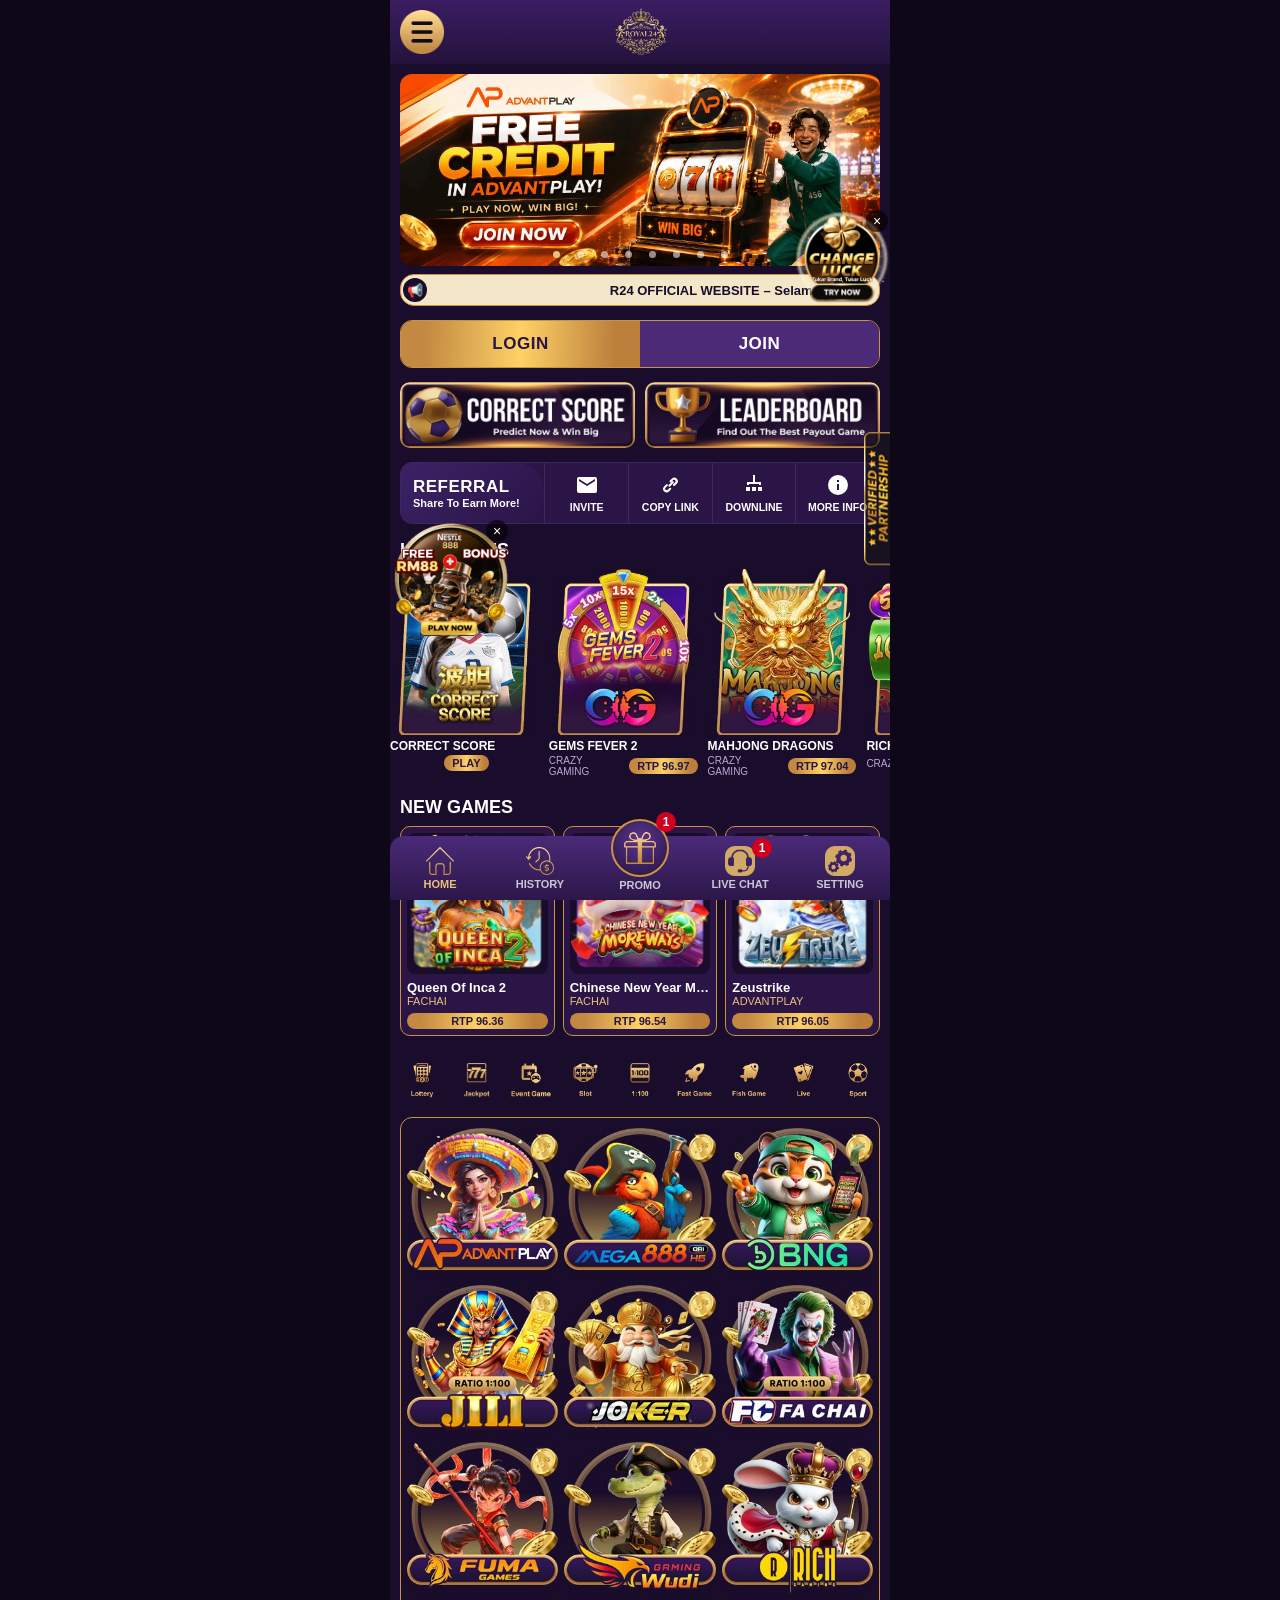
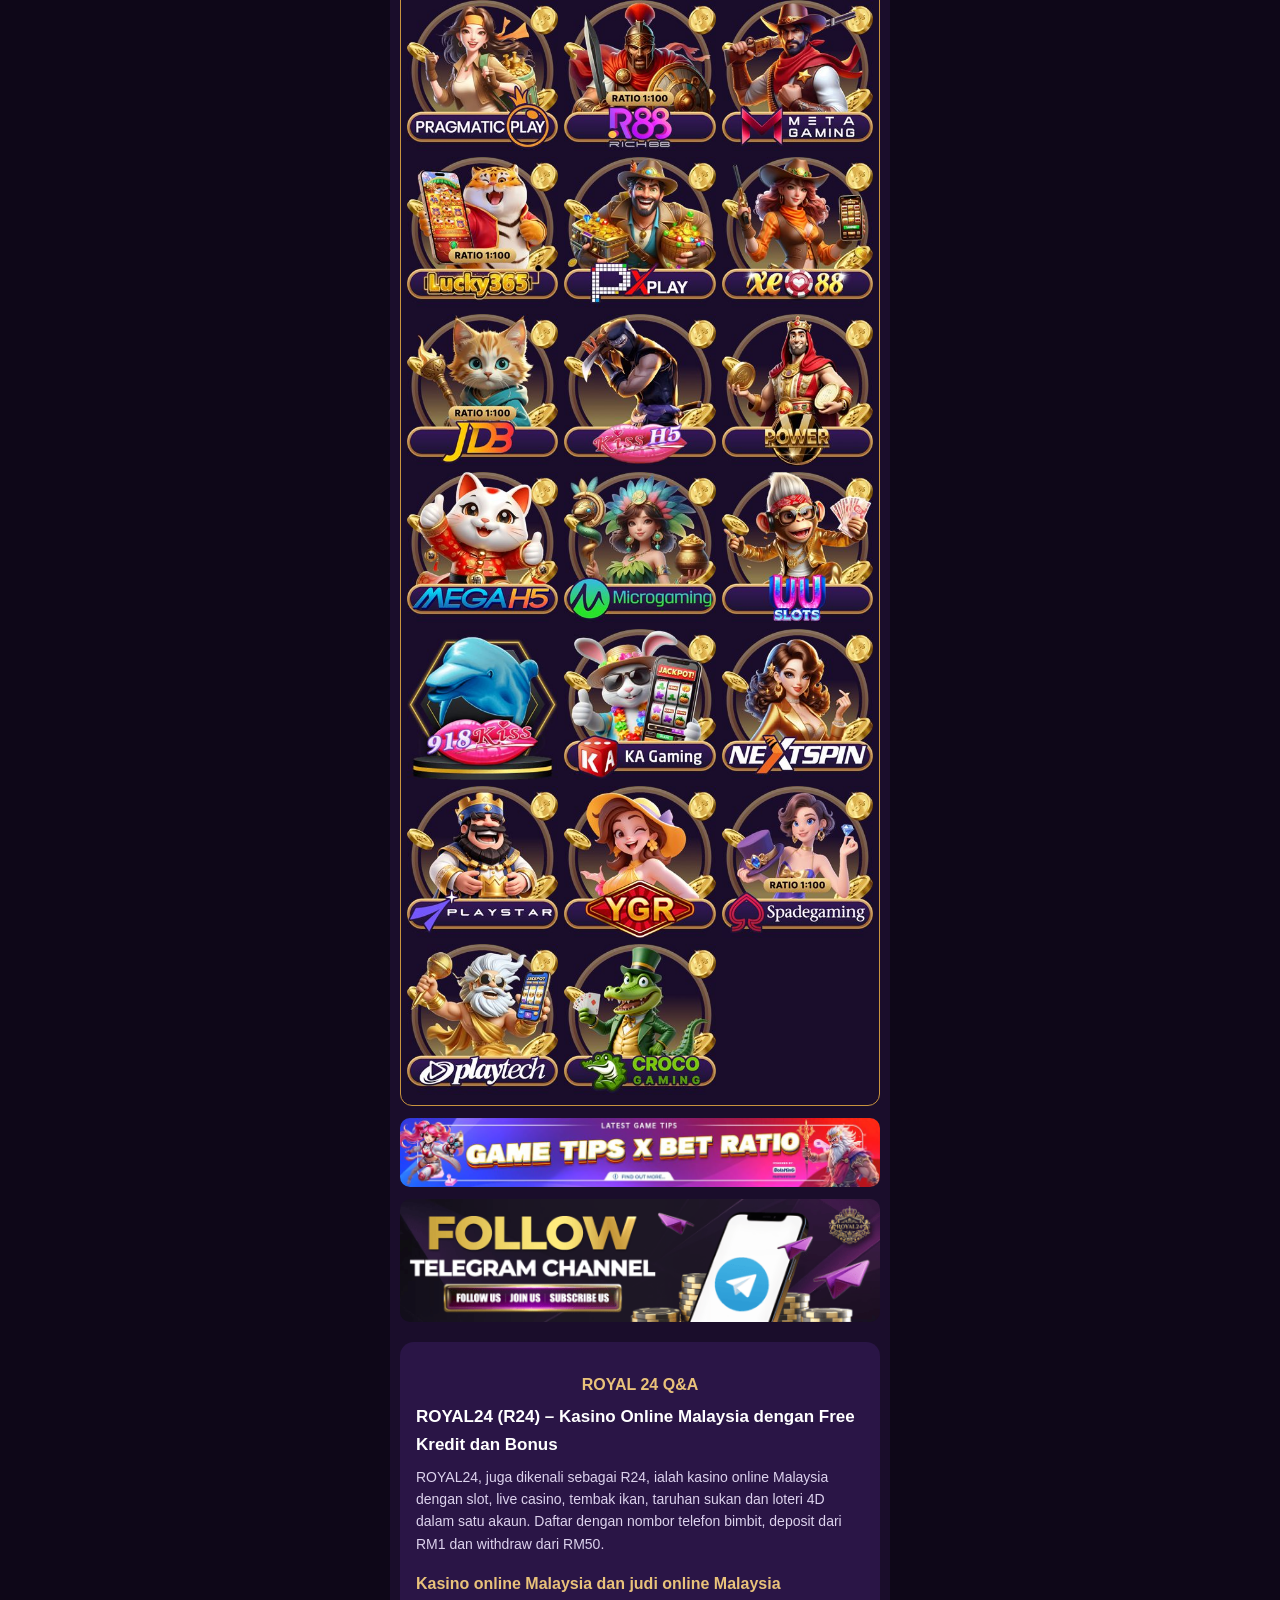
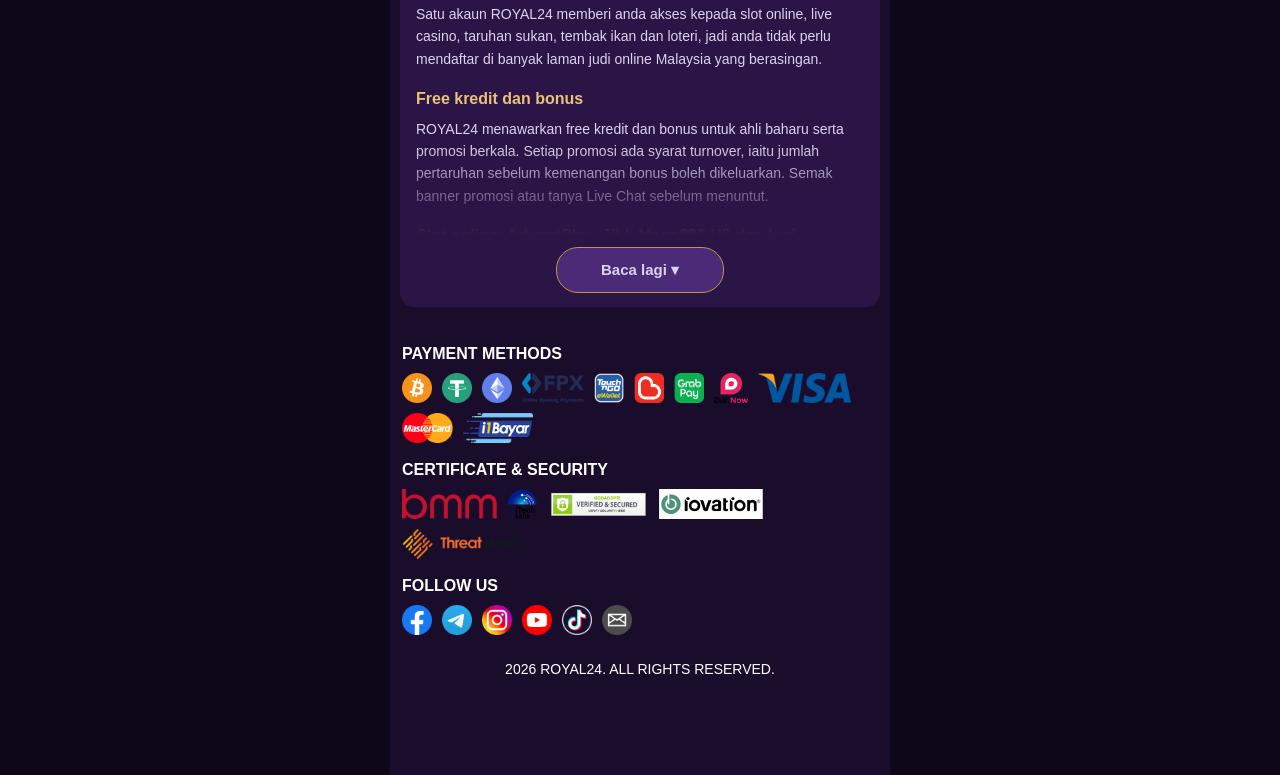
==== index.html @ 96442d9b "ROYAL24 landing page Co-Authored-By: Claude Opus 5.5 <noreply@anthropic.com>" ====
<!DOCTYPE html>
<html lang="ms">
<head>
  <meta charset="UTF-8">
  <meta name="viewport" content="width=device-width, initial-scale=1, viewport-fit=cover">
  <title>ROYAL24 (R24) – Kasino Online Malaysia | Free Kredit &amp; Bonus</title>
  <meta name="description" content="ROYAL24 (R24) kasino online Malaysia: slot, live casino, tembak ikan dan 4D. Free kredit dan bonus, deposit dari RM1 melalui FPX, Touch n Go, Boost dan GrabPay, withdraw dari RM50.">
  <meta name="robots" content="index, follow">
  <meta property="og:type" content="website">
  <meta property="og:site_name" content="ROYAL24">
  <meta property="og:title" content="ROYAL24 (R24) – Kasino Online Malaysia | Free Kredit &amp; Bonus">
  <meta property="og:description" content="Slot, live casino, tembak ikan dan 4D. Deposit dari RM1, withdraw dari RM50.">
  <link rel="icon" href="assets/ui/logo.png">
  <meta name="theme-color" content="#1a0d2b">
  <link rel="preload" as="image" href="assets/banners/banner-13.webp" fetchpriority="high">
  <link rel="stylesheet" href="styles.css">
</head>
<body>
  <main class="app">

    <header class="topbar">
      <a class="menu-btn" data-link="register" aria-label="Menu"><img src="assets/ui/menu.png" alt="" width="100" height="100"></a>
      <a class="logo" href="./"><img src="assets/ui/logo.png" alt="ROYAL24" width="200" height="178"></a>
      <span></span>
    </header>

    <!-- Every section below is written into the HTML (not built by script)
         so the page appears complete on first paint and never jumps. -->
    <section class="carousel" aria-label="Promosi">
      <div class="carousel-track" id="carouselTrack"><a class="slide" href="https://ppg668.cam/register.php?r=BMMTH"><img src="assets/banners/banner-13.webp" alt="Promosi ROYAL24 1" width="1000" height="400" fetchpriority="high"></a><a class="slide" href="https://ppg668.cam/register.php?r=BMMTH"><img src="assets/banners/banner-14.jpg" alt="Promosi ROYAL24 2" width="1000" height="400" loading="lazy"></a><a class="slide" href="https://ppg668.cam/register.php?r=BMMTH"><img src="assets/banners/banner-15.jpg" alt="Promosi ROYAL24 3" width="1000" height="400" loading="lazy"></a><a class="slide" href="https://ppg668.cam/register.php?r=BMMTH"><img src="assets/banners/banner-16.jpg" alt="Promosi ROYAL24 4" width="1000" height="400" loading="lazy"></a><a class="slide" href="https://ppg668.cam/register.php?r=BMMTH"><img src="assets/banners/banner-6.jpg" alt="Promosi ROYAL24 5" width="1000" height="400" loading="lazy"></a><a class="slide" href="https://ppg668.cam/register.php?r=BMMTH"><img src="assets/banners/banner-7.jpg" alt="Promosi ROYAL24 6" width="1000" height="400" loading="lazy"></a><a class="slide" href="https://ppg668.cam/register.php?r=BMMTH"><img src="assets/banners/banner-8.jpg" alt="Promosi ROYAL24 7" width="1000" height="400" loading="lazy"></a><a class="slide" href="https://ppg668.cam/register.php?r=BMMTH"><img src="assets/banners/banner-9.jpg" alt="Promosi ROYAL24 8" width="1000" height="400" loading="lazy"></a></div>
      <div class="carousel-dots" id="carouselDots"></div>
    </section>

    <div class="marquee" aria-label="Pengumuman"><span class="mic" aria-hidden="true">📢</span><div class="mq"><span>R24 OFFICIAL WEBSITE – Selamat datang ke ROYAL24, kasino online Malaysia. Nikmati free kredit, bonus dan promosi menarik, slot, live casino dan sportsbook dengan pengalaman bermain yang lancar.</span></div></div>

    <div class="auth-tabs">
      <a class="login" data-link="login">LOGIN</a>
      <a class="join" data-link="register">JOIN</a>
    </div>

    <div class="cards">
      <a data-link="correctScore"><img src="assets/ui/card-correct-score.png" alt="Correct Score – predict now and win big" width="1064" height="300"></a>
      <a data-link="leaderboard"><img src="assets/ui/card-leaderboard.png" alt="Leaderboard – find out the best payout game" width="1064" height="300"></a>
    </div>

    <section class="referral" aria-label="Referral">
      <div class="ref-title"><b>REFERRAL</b><small>Share To Earn More!</small></div>
      <div class="ref-actions">
        <button id="shareBtn"><svg viewBox="0 0 24 24"><path d="M20 4H4a2 2 0 0 0-2 2v12a2 2 0 0 0 2 2h16a2 2 0 0 0 2-2V6a2 2 0 0 0-2-2zm0 4-8 5-8-5V6l8 5 8-5z"/></svg>INVITE</button>
        <button id="copyBtn"><svg viewBox="0 0 24 24"><path d="M10.6 13.4a1 1 0 0 1 0-1.4l3.5-3.5a1 1 0 1 1 1.4 1.4L12 13.4a1 1 0 0 1-1.4 0zM8.5 19.5a3.5 3.5 0 0 1-2.5-6l2.1-2.1a1 1 0 1 1 1.4 1.4l-2.1 2.1a1.5 1.5 0 0 0 2.1 2.1l2.1-2.1a1 1 0 0 1 1.4 1.4L11 18.5a3.5 3.5 0 0 1-2.5 1zm7.4-6.5a1 1 0 0 1-.7-1.7l2.1-2.1a1.5 1.5 0 0 0-2.1-2.1l-2.1 2.1a1 1 0 0 1-1.4-1.4L13.8 5.7a3.5 3.5 0 0 1 5 5l-2.1 2.1a1 1 0 0 1-.8.2z"/></svg>COPY LINK</button>
        <a data-link="downline"><svg viewBox="0 0 24 24"><path d="M11 2h2v5h-2zM5 9h14v3h-2v-1H7v1H5zm-1 5h4v4H4zm6 0h4v4h-4zm6 0h4v4h-4zM11 7h2v2h-2z"/></svg>DOWNLINE</a>
        <a data-link="referralInfo"><svg viewBox="0 0 24 24"><path d="M12 2a10 10 0 1 0 10 10A10 10 0 0 0 12 2zm1 15h-2v-6h2zm0-8h-2V7h2z"/></svg>MORE INFO</a>
      </div>
    </section>

    <section class="block">
      <h2 class="head">HOT GAMES</h2>
      <div class="hscroll">
        <a class="hot" data-link="games"><img src="assets/hot/hot-1.jpg" alt="Correct Score" width="300" height="335" loading="lazy"><span class="g-name">Correct Score</span><span class="g-meta"><span class="g-prov"></span><span class="rtp play">PLAY</span></span></a>
        <a class="hot" data-link="games"><img src="assets/hot/hot-2.jpg" alt="Gems Fever 2" width="300" height="335" loading="lazy"><span class="g-name">Gems Fever 2</span><span class="g-meta"><span class="g-prov">Crazy Gaming</span><span class="rtp">RTP 96.97</span></span></a>
        <a class="hot" data-link="games"><img src="assets/hot/hot-3.jpg" alt="Mahjong Dragons" width="300" height="335" loading="lazy"><span class="g-name">Mahjong Dragons</span><span class="g-meta"><span class="g-prov">Crazy Gaming</span><span class="rtp">RTP 97.04</span></span></a>
        <a class="hot" data-link="games"><img src="assets/hot/hot-4.jpg" alt="Rich Coming" width="300" height="335" loading="lazy"><span class="g-name">Rich Coming</span><span class="g-meta"><span class="g-prov">Crazy Gaming</span><span class="rtp play">PLAY</span></span></a>
        <a class="hot" data-link="games"><img src="assets/hot/hot-8.jpg" alt="DJ Boom Boom" width="300" height="335" loading="lazy"><span class="g-name">DJ Boom Boom</span><span class="g-meta"><span class="g-prov">Fachai</span><span class="rtp play">PLAY</span></span></a>
        <a class="hot" data-link="games"><img src="assets/hot/hot-9.webp" alt="Dragon Chi's Quest" width="300" height="335" loading="lazy"><span class="g-name">Dragon Chi's Quest</span><span class="g-meta"><span class="g-prov">AdvantPlay</span><span class="rtp play">PLAY</span></span></a>
        <a class="hot" data-link="games"><img src="assets/hot/hot-10.webp" alt="Maya: Elemental Totem" width="300" height="335" loading="lazy"><span class="g-name">Maya: Elemental Totem</span><span class="g-meta"><span class="g-prov">AdvantPlay</span><span class="rtp play">PLAY</span></span></a>
        <a class="hot" data-link="games"><img src="assets/hot/hot-11.jpg" alt="Aztec Bonus Hunt 2" width="300" height="335" loading="lazy"><span class="g-name">Aztec Bonus Hunt 2</span><span class="g-meta"><span class="g-prov">AdvantPlay</span><span class="rtp play">PLAY</span></span></a>
      </div>
    </section>

    <section class="block">
      <h2 class="head">NEW GAMES</h2>
      <div class="new-grid">
        <a class="new-card" data-link="games"><img src="assets/new/new-1.jpg" alt="Queen Of Inca 2" width="300" height="300" loading="lazy"><b>Queen Of Inca 2</b><span>Fachai</span><span class="rtp wide">RTP 96.36</span></a>
        <a class="new-card" data-link="games"><img src="assets/new/new-2.jpg" alt="Chinese New Year Moreways" width="300" height="300" loading="lazy"><b>Chinese New Year Moreways</b><span>Fachai</span><span class="rtp wide">RTP 96.54</span></a>
        <a class="new-card" data-link="games"><img src="assets/new/new-3.jpg" alt="Zeustrike" width="300" height="300" loading="lazy"><b>Zeustrike</b><span>AdvantPlay</span><span class="rtp wide">RTP 96.05</span></a>
      </div>
    </section>

    <section class="block">
      <h2 class="sr-only">Kategori permainan</h2>
      <div class="cat-row">
        <a class="cat" data-link="games"><img src="assets/cat/cat-1.png" alt="Lottery" width="120" height="111" loading="lazy"></a>
        <a class="cat" data-link="games"><img src="assets/cat/cat-2.png" alt="Jackpot" width="120" height="111" loading="lazy"></a>
        <a class="cat" data-link="games"><img src="assets/cat/cat-3.png" alt="Event Game" width="120" height="111" loading="lazy"></a>
        <a class="cat" data-link="games"><img src="assets/cat/cat-4.png" alt="Slot" width="120" height="111" loading="lazy"></a>
        <a class="cat" data-link="games"><img src="assets/cat/cat-5.png" alt="1:100" width="120" height="111" loading="lazy"></a>
        <a class="cat" data-link="games"><img src="assets/cat/cat-6.png" alt="Fast Game" width="120" height="111" loading="lazy"></a>
        <a class="cat" data-link="games"><img src="assets/cat/cat-7.png" alt="Fish Game" width="120" height="111" loading="lazy"></a>
        <a class="cat" data-link="games"><img src="assets/cat/cat-8.png" alt="Live" width="120" height="111" loading="lazy"></a>
        <a class="cat" data-link="games"><img src="assets/cat/cat-9.png" alt="Sport" width="120" height="111" loading="lazy"></a>
      </div>
      <div class="prov-box">
        <div class="prov-grid">
        <a class="prov" data-link="games"><img src="assets/slots/advp.jpg" alt="AdvantPlay" width="240" height="240" loading="lazy"></a>
        <a class="prov" data-link="games"><img src="assets/slots/m2h5.jpg" alt="Mega888 H5" width="240" height="240" loading="lazy"></a>
        <a class="prov" data-link="games"><img src="assets/slots/bng.jpg" alt="BNG" width="240" height="240" loading="lazy"></a>
        <a class="prov" data-link="games"><img src="assets/slots/jili.jpg" alt="JILI" width="240" height="240" loading="lazy"></a>
        <a class="prov" data-link="games"><img src="assets/slots/joker.jpg" alt="Joker" width="240" height="240" loading="lazy"></a>
        <a class="prov" data-link="games"><img src="assets/slots/fc.jpg" alt="Fa Chai" width="240" height="240" loading="lazy"></a>
        <a class="prov" data-link="games"><img src="assets/slots/fuma.jpg" alt="Fuma Games" width="240" height="240" loading="lazy"></a>
        <a class="prov" data-link="games"><img src="assets/slots/wudi.jpg" alt="Wudi Gaming" width="240" height="240" loading="lazy"></a>
        <a class="prov" data-link="games"><img src="assets/slots/rg.jpg" alt="Rich Gaming" width="240" height="240" loading="lazy"></a>
        <a class="prov" data-link="games"><img src="assets/slots/pp-1.jpg" alt="Pragmatic Play" width="240" height="240" loading="lazy"></a>
        <a class="prov" data-link="games"><img src="assets/slots/rich88.jpg" alt="Rich88" width="240" height="240" loading="lazy"></a>
        <a class="prov" data-link="games"><img src="assets/slots/meta.jpg" alt="Meta Gaming" width="240" height="240" loading="lazy"></a>
        <a class="prov" data-link="games"><img src="assets/slots/lucky365.jpg" alt="Lucky365" width="240" height="240" loading="lazy"></a>
        <a class="prov" data-link="games"><img src="assets/slots/pxplay.jpg" alt="PXPlay" width="240" height="240" loading="lazy"></a>
        <a class="prov" data-link="games"><img src="assets/slots/xe88.jpg" alt="XE88" width="240" height="240" loading="lazy"></a>
        <a class="prov" data-link="games"><img src="assets/slots/jdb-1.jpg" alt="JDB" width="240" height="240" loading="lazy"></a>
        <a class="prov" data-link="games"><img src="assets/slots/kissh5.jpg" alt="Kiss H5" width="240" height="240" loading="lazy"></a>
        <a class="prov" data-link="games"><img src="assets/slots/vp.jpg" alt="VPower" width="240" height="240" loading="lazy"></a>
        <a class="prov" data-link="games"><img src="assets/slots/mg888h5.jpg" alt="Mega H5" width="240" height="240" loading="lazy"></a>
        <a class="prov" data-link="games"><img src="assets/slots/mg.jpg" alt="Microgaming" width="240" height="240" loading="lazy"></a>
        <a class="prov" data-link="games"><img src="assets/slots/uus.jpg" alt="UU Slots" width="240" height="240" loading="lazy"></a>
        <a class="prov" data-link="games"><img src="assets/slots/kiss918.jpg" alt="918Kiss" width="240" height="240" loading="lazy"></a>
        <a class="prov" data-link="games"><img src="assets/slots/ka.jpg" alt="KA Gaming" width="240" height="240" loading="lazy"></a>
        <a class="prov" data-link="games"><img src="assets/slots/ns.jpg" alt="NextSpin" width="240" height="240" loading="lazy"></a>
        <a class="prov" data-link="games"><img src="assets/slots/playstar.jpg" alt="PlayStar" width="240" height="240" loading="lazy"></a>
        <a class="prov" data-link="games"><img src="assets/slots/ygr.jpg" alt="YGR" width="240" height="240" loading="lazy"></a>
        <a class="prov" data-link="games"><img src="assets/slots/spade.jpg" alt="Spadegaming" width="240" height="240" loading="lazy"></a>
        <a class="prov" data-link="games"><img src="assets/slots/pt3-1.jpg" alt="Playtech" width="240" height="240" loading="lazy"></a>
        <a class="prov" data-link="games"><img src="assets/slots/croco.jpg" alt="Croco Gaming" width="240" height="240" loading="lazy"></a>
        </div>
      </div>
    </section>

    <a class="promo" data-link="gameTips"><img src="assets/ui/game-tips.jpg" alt="Royal24 slot game tips and bet ratio" width="1000" height="143" loading="lazy"></a>
    <a class="promo" data-link="telegram" target="_blank" rel="noopener"><img src="assets/still/telegram.jpg" data-anim="assets/ui/telegram.gif" alt="Follow ROYAL24 Telegram channel" width="1000" height="333" loading="lazy"></a>

    <!-- Search-engine content, folded behind "Baca lagi" by collapse.js. -->
    <section class="seo">
      <h2 class="qa-title">ROYAL 24 Q&amp;A</h2>
      <h1>ROYAL24 (R24) – Kasino Online Malaysia dengan Free Kredit dan Bonus</h1>
      <p>ROYAL24, juga dikenali sebagai R24, ialah kasino online Malaysia dengan slot, live casino, tembak ikan, taruhan sukan dan loteri 4D dalam satu akaun. Daftar dengan nombor telefon bimbit, deposit dari RM1 dan withdraw dari RM50.</p>
      <div class="collapsible">
        <h2>Kasino online Malaysia dan judi online Malaysia</h2>
        <p>Satu akaun ROYAL24 memberi anda akses kepada slot online, live casino, taruhan sukan, tembak ikan dan loteri, jadi anda tidak perlu mendaftar di banyak laman judi online Malaysia yang berasingan.</p>

        <h2>Free kredit dan bonus</h2>
        <p>ROYAL24 menawarkan free kredit dan bonus untuk ahli baharu serta promosi berkala. Setiap promosi ada syarat turnover, iaitu jumlah pertaruhan sebelum kemenangan bonus boleh dikeluarkan. Semak banner promosi atau tanya Live Chat sebelum menuntut.</p>

        <h2>Slot online: AdvantPlay, JILI, Mega888 H5 dan lagi</h2>
        <p>Main slot daripada AdvantPlay, Mega888 H5, BNG, JILI, Joker, Fa Chai, Pragmatic Play, Playtech, Lucky365, Kiss H5 dan banyak lagi, termasuk kategori slot 1:100 dan game jackpot.</p>

        <h2>Live casino, taruhan sukan dan loteri 4D</h2>
        <p>Kategori Live menawarkan baccarat dan roulette dengan dealer langsung. Buat taruhan sukan melalui kategori Sport, ramal keputusan perlawanan melalui Correct Score, atau main loteri 4D.</p>

        <h2>Deposit dengan FPX, Touch n Go, Boost dan GrabPay</h2>
        <p>ROYAL24 menerima FPX, Touch 'n Go eWallet, Boost, GrabPay, DuitNow, kad Visa dan Mastercard, iBayar serta kripto Bitcoin, TRX dan Ethereum. Deposit minimum ialah RM1 dan withdraw minimum ialah RM50.</p>

        <h2>Referral: kongsi dan dapat lebih</h2>
        <p>Tekan Invite atau Copy Link untuk berkongsi pautan referral anda, dan semak Downline untuk melihat rakan yang menyertai melalui pautan anda.</p>

        <h2>Soalan lazim</h2>
        <h3>Berapakah deposit dan withdraw minimum di ROYAL24?</h3>
        <p>Deposit minimum ialah RM1 dan withdraw minimum ialah RM50.</p>
        <h3>Bagaimana cara menuntut free kredit?</h3>
        <p>Daftar akaun, kemudian hubungi Live Chat dan nyatakan promosi yang anda mahu. Pastikan anda memahami syarat turnover sebelum bermain.</p>
        <h3>Bolehkah saya bermain di telefon?</h3>
        <p>Boleh. ROYAL24 direka untuk telefon Android dan iPhone, dan banyak game H5 boleh dimainkan terus dalam pelayar.</p>
        <h3>Bagaimana cara menghubungi khidmat pelanggan?</h3>
        <p>Melalui Live Chat yang dibuka 24 jam sehari.</p>

        <p>18+ sahaja. Sila bermain secara bertanggungjawab.</p>
      </div>
    </section>

    <footer class="footer">
      <h3>PAYMENT METHODS</h3>
      <div class="icons"><img src="assets/pay/bitcoin.png" alt="Bitcoin" width="30" height="30" loading="lazy"><img src="assets/pay/trx.png" alt="TRX" width="30" height="30" loading="lazy"><img src="assets/pay/ethereum.png" alt="Ethereum" width="30" height="30" loading="lazy"><img src="assets/pay/fpx.png" alt="FPX" width="62" height="30" loading="lazy"><img src="assets/pay/tng.png" alt="Touch 'n Go eWallet" width="30" height="30" loading="lazy"><img src="assets/pay/boost.png" alt="Boost" width="30" height="30" loading="lazy"><img src="assets/pay/grab.png" alt="GrabPay" width="30" height="30" loading="lazy"><img src="assets/pay/duitnow.png" alt="DuitNow" width="34" height="30" loading="lazy"><img src="assets/pay/visa.png" alt="Visa" width="93" height="30" loading="lazy"><img src="assets/pay/mastercard.png" alt="Mastercard" width="51" height="30" loading="lazy"><img src="assets/pay/ibayar.png" alt="iBayar" width="65" height="30" loading="lazy"></div>
      <h3>CERTIFICATE &amp; SECURITY</h3>
      <div class="icons"><img src="assets/cert/cert1.png" alt="BMM Testlabs" width="95" height="30" loading="lazy"><img src="assets/cert/cert2.png" alt="iTech Labs" width="30" height="30" loading="lazy"><img src="assets/cert/cert3.png" alt="GoDaddy verified and secured" width="102" height="30" loading="lazy"><img src="assets/cert/cert4.png" alt="iovation" width="104" height="30" loading="lazy"><img src="assets/cert/cert5.png" alt="ThreatMetrix" width="124" height="30" loading="lazy"></div>
      <h3>FOLLOW US</h3>
      <div class="icons social"><a href="https://www.facebook.com/royal24malayysiaa" target="_blank" rel="noopener"><img src="assets/social/facebook.png" alt="Facebook" width="30" height="30" loading="lazy"></a><a href="https://telegram.me/R24MY" target="_blank" rel="noopener"><img src="assets/social/telegram.png" alt="Telegram" width="30" height="30" loading="lazy"></a><a href="https://www.instagram.com/r24malaysia/" target="_blank" rel="noopener"><img src="assets/social/instagram.png" alt="Instagram" width="30" height="30" loading="lazy"></a><a href="https://www.youtube.com/@R24my" target="_blank" rel="noopener"><img src="assets/social/youtube.png" alt="YouTube" width="30" height="30" loading="lazy"></a><a href="https://www.tiktok.com/@r24malaysiaa" target="_blank" rel="noopener"><img src="assets/social/tiktok.png" alt="TikTok" width="30" height="30" loading="lazy"></a><a href="https://heylink.me/R24my" target="_blank" rel="noopener"><img src="assets/social/heylink.png" alt="Heylink" width="30" height="30" loading="lazy"></a></div>
      <p class="copyright">2026 ROYAL24. ALL RIGHTS RESERVED.</p>
    </footer>
  </main>

  <a class="side-tab" data-link="partnership"><img src="assets/ui/verified.png" alt="Verified partnership" width="58" height="296"></a>
  <div class="float change-luck" id="changeLuck">
    <a data-link="changeLuck"><img src="assets/still/change-luck.png" data-anim="assets/ui/change-luck.gif" alt="Change Luck – try now" width="130" height="130"></a>
    <button type="button" class="close" data-close="changeLuck" aria-label="Hide Change Luck">×</button>
  </div>
  <div class="float free-rm88" id="freeRm88">
    <a data-link="register"><img src="assets/still/free-rm88.png" data-anim="assets/ui/free-rm88.gif" alt="Free RM88 bonus – play now" width="160" height="160"></a>
    <button type="button" class="close" data-close="freeRm88" aria-label="Hide Free RM88">×</button>
  </div>

  <nav class="bottom-nav">
    <a href="./" class="on"><img src="assets/nav/home.png" alt="" width="120" height="120"><span>HOME</span></a>
    <a data-link="history"><img src="assets/nav/history.png" alt="" width="120" height="120"><span>HISTORY</span></a>
    <a data-link="promo" class="promo-tab"><span class="promo-icon"><img src="assets/nav/promo.png" alt="" width="120" height="120"></span><span>PROMO</span><b class="badge">1</b></a>
    <a data-link="liveChat"><img src="assets/nav/chat.png" alt="" width="120" height="120"><span>LIVE CHAT</span><b class="badge">1</b></a>
    <a data-link="settings"><img src="assets/nav/setting.png" alt="" width="120" height="120"><span>SETTING</span></a>
  </nav>

  <div class="toast" id="toast" role="status"></div>

  <script src="config.js"></script>
  <script src="script.js"></script>
  <script src="collapse.js"></script>
  <script src="animate.js"></script>
</body>
</html>
---- styles.css ----
:root {
  --bg: #1a0d2b;
  --bg-2: #2a1546;
  --purple: #4b2a78;
  --gold: #e9c27a;
  --gold-2: #c8933f;
  --gold-grad: linear-gradient(92deg, #c38842 10%, #fdd265 50%, #bb7e3b 90%);
  --text: #fff;
  --muted: #b9a9d4;
  --line: #3d2763;
  --app-width: 500px;
  --nav-height: 64px;
}

* { box-sizing: border-box; margin: 0; padding: 0; }
html { scroll-behavior: smooth; }
body { font-family: "Segoe UI", Arial, Helvetica, sans-serif; background: #0e0718; color: var(--text); -webkit-tap-highlight-color: transparent; }
a { color: inherit; text-decoration: none; }
button { font: inherit; color: inherit; cursor: pointer; border: 0; background: none; }
img { display: block; max-width: 100%; height: auto; }
.sr-only { position: absolute; width: 1px; height: 1px; overflow: hidden; clip: rect(0 0 0 0); white-space: nowrap; }

.app {
  display: block;
  max-width: var(--app-width);
  margin: 0 auto;
  min-height: 100vh;
  background: var(--bg);
  padding-bottom: calc(var(--nav-height) + 24px + env(safe-area-inset-bottom));
  overflow-x: hidden;
}

/* ---------- Top bar ---------- */
.topbar { position: sticky; top: 0; z-index: 30; display: grid; grid-template-columns: 52px 1fr 52px; align-items: center; padding: 6px 10px; min-height: 64px; background: linear-gradient(180deg, #3a1d62, #24123d); }
.menu-btn img { width: 44px; height: 44px; }
.logo { justify-self: center; }
.logo img { height: 52px; width: auto; }

/* ---------- Carousel ---------- */
.carousel { position: relative; margin: 10px 10px 0; border-radius: 12px; overflow: hidden; }
.carousel-track { display: flex; overflow-x: auto; scroll-snap-type: x mandatory; scrollbar-width: none; }
.carousel-track::-webkit-scrollbar { display: none; }
.slide { flex: 0 0 100%; min-width: 0; scroll-snap-align: start; aspect-ratio: 5 / 2; overflow: hidden; }
.slide img { width: 100%; height: 100%; max-width: none; object-fit: cover; }
.carousel-dots { position: absolute; bottom: 0; left: 0; right: 0; display: flex; justify-content: center; }
/* Small dot, but a 24px tap area around it. */
.carousel-dots button { width: 24px; height: 24px; padding: 8.5px; border-radius: 50%; background-color: rgba(255, 255, 255, .55); background-clip: content-box; }
.carousel-dots button.active { background-color: var(--gold); }

/* ---------- Marquee ---------- */
.marquee { display: flex; align-items: center; gap: 6px; margin: 8px 10px 0; padding: 3px 4px 3px 2px; border: 1px solid var(--gold-2); border-radius: 14px; background: #f3e6c9; color: #1a0d2b; }
.mic { flex-shrink: 0; width: 24px; height: 24px; display: grid; place-items: center; border-radius: 50%; background: #1a0d2b; font-size: 13px; }
.mq { flex: 1; overflow: hidden; white-space: nowrap; }
.mq span { display: inline-block; padding-left: 40%; font-size: 13px; font-weight: 600; animation: marquee 45s linear infinite; }
@keyframes marquee { to { transform: translateX(-100%); } }

/* ---------- Login / Join ---------- */
.auth-tabs { display: grid; grid-template-columns: 1fr 1fr; margin: 14px 10px 0; border-radius: 12px; overflow: hidden; border: 1px solid var(--gold-2); }
.auth-tabs a { padding: 13px 0; text-align: center; font-size: 17px; font-weight: 800; letter-spacing: .5px; }
.auth-tabs .login { background: var(--gold-grad); color: #2a1546; }
.auth-tabs .join { background: var(--purple); }

/* ---------- Cards and referral ---------- */
.cards { display: grid; grid-template-columns: 1fr 1fr; gap: 10px; margin: 14px 10px 0; }
.cards img { width: 100%; border-radius: 10px; }
.referral { display: flex; margin: 14px 10px 0; border: 1px solid var(--line); border-radius: 12px; overflow: hidden; background: var(--bg-2); }
.ref-title { flex: 0 0 30%; display: flex; flex-direction: column; justify-content: center; padding: 10px 12px; background: linear-gradient(135deg, #3c2266, #2a1546); border-radius: 0 28px 28px 0; }
.ref-title b { font-size: 17px; letter-spacing: .5px; }
.ref-title small { font-size: 11px; font-weight: 700; }
.ref-actions { flex: 1; display: grid; grid-template-columns: repeat(4, 1fr); }
.ref-actions > * { display: flex; flex-direction: column; align-items: center; justify-content: center; gap: 4px; padding: 10px 2px; font-size: 10.5px; font-weight: 700; white-space: nowrap; border-left: 1px solid var(--line); }
.ref-actions svg { width: 24px; height: 24px; fill: #fff; }

/* ---------- Games ---------- */
.block { margin-top: 16px; }
.head { padding: 0 10px 8px; font-size: 18px; font-weight: 800; }
.hscroll { display: flex; gap: 10px; overflow-x: auto; padding: 0 10px 4px; scroll-snap-type: x proximity; scrollbar-width: none; }
.hscroll::-webkit-scrollbar { display: none; }
.hot { flex: 0 0 31%; min-width: 0; scroll-snap-align: start; }
.hot img { width: 100%; aspect-ratio: 300 / 335; object-fit: cover; border-radius: 10px; }
.g-name { display: block; margin-top: 4px; font-size: 12px; font-weight: 700; text-transform: uppercase; white-space: nowrap; overflow: hidden; text-overflow: ellipsis; }
.g-meta { display: flex; align-items: center; justify-content: space-between; gap: 4px; margin-top: 2px; }
.g-prov { font-size: 10px; color: var(--muted); text-transform: uppercase; }
.rtp { flex-shrink: 0; padding: 2px 8px; border-radius: 10px; background: var(--gold-grad); color: #2a1546; font-size: 11px; font-weight: 800; }
.rtp.play { margin: 0 auto; }
.new-grid { display: grid; grid-template-columns: repeat(3, minmax(0, 1fr)); gap: 8px; padding: 0 10px; }
.new-card { display: block; padding: 6px; border: 1px solid var(--gold-2); border-radius: 10px; background: var(--bg-2); }
.new-card img { width: 100%; aspect-ratio: 1; object-fit: cover; border-radius: 8px; }
.new-card b { display: block; margin-top: 6px; font-size: 13px; white-space: nowrap; overflow: hidden; text-overflow: ellipsis; }
.new-card > span:not(.rtp) { display: block; font-size: 11px; color: var(--gold); text-transform: uppercase; }
.rtp.wide { display: block; margin-top: 6px; text-align: center; }

.cat-row { display: grid; grid-template-columns: repeat(9, 1fr); gap: 2px; padding: 4px 6px 12px; }
.cat img { width: 100%; }
.prov-box { margin: 0 10px; padding: 10px 6px; border: 1px solid var(--gold-2); border-radius: 12px; }
.prov-grid { display: grid; grid-template-columns: repeat(3, 1fr); gap: 6px; }
.prov img { width: 100%; aspect-ratio: 1; }
.hot, .new-card, .prov, .cards a { transition: transform .1s, filter .15s; }
.hot:active, .new-card:active, .prov:active, .cards a:active { transform: scale(.97); }

.promo { display: block; margin: 12px 10px 0; }
.promo img { width: 100%; border-radius: 10px; }

/* ---------- Keyword text ---------- */
.seo { margin: 20px 10px 0; padding: 14px 16px; border-radius: 14px; background: var(--bg-2); font-size: 14px; line-height: 1.6; color: #ddd3ee; }
.qa-title { text-align: center; font-size: 20px; color: #fff; margin-bottom: 10px; }
.seo h1 { font-size: 17px; color: #fff; margin-bottom: 8px; }
.seo h2 { font-size: 16px; color: var(--gold); margin: 16px 0 6px; }
.seo h3 { font-size: 14px; color: #fff; margin: 12px 0 4px; }
.seo a { color: var(--gold); text-decoration: underline; }
/* Long sections fold to a preview; collapse.js adds the toggle button. */
.collapsible { position: relative; max-height: 280px; overflow: hidden; }
.collapsible:not(.open)::after { content: ""; position: absolute; left: 0; right: 0; bottom: 0; height: 90px; background: linear-gradient(rgba(42, 21, 70, 0), var(--bg-2)); pointer-events: none; }
.collapsible.open { max-height: none; }
.toggle-btn { display: block; margin: 12px auto 0; padding: 10px 44px; border: 1px solid var(--gold-2); border-radius: 22px; background: var(--purple); font-size: 15px; font-weight: 800; }

/* ---------- Footer ---------- */
.footer { padding: 20px 12px 10px; }
.footer h3 { margin: 18px 0 10px; font-size: 16px; font-weight: 800; }
.icons { display: flex; flex-wrap: wrap; align-items: center; gap: 10px; }
.icons img { height: 30px; width: auto; }
.copyright { margin-top: 26px; text-align: center; font-size: 14px; }

/* ---------- Floats ---------- */
.side-tab { position: fixed; right: max(0px, calc(50% - var(--app-width) / 2)); top: 48%; z-index: 20; width: 26px; }
.float { position: fixed; z-index: 25; }
.float[hidden] { display: none; }
.change-luck { right: max(0px, calc(50% - var(--app-width) / 2)); top: 210px; width: min(96px, 21vw); }
.free-rm88 { left: max(0px, calc(50% - var(--app-width) / 2)); top: 520px; width: min(120px, 26vw); }
.float .close { position: absolute; top: 0; right: 2px; width: 22px; height: 22px; border-radius: 50%; background: rgba(0, 0, 0, .6); color: #fff; font-size: 14px; line-height: 1; }

/* ---------- Bottom nav ---------- */
.bottom-nav {
  position: fixed;
  left: 50%;
  bottom: 0;
  transform: translateX(-50%);
  z-index: 40;
  width: 100%;
  max-width: var(--app-width);
  height: calc(var(--nav-height) + env(safe-area-inset-bottom));
  padding-bottom: env(safe-area-inset-bottom);
  display: grid;
  grid-template-columns: repeat(5, 1fr);
  background: linear-gradient(180deg, #4a2a78, #2c1749);
  border-radius: 14px 14px 0 0;
}
.bottom-nav a { position: relative; display: flex; flex-direction: column; align-items: center; justify-content: center; gap: 2px; font-size: 11px; font-weight: 700; color: rgba(255, 255, 255, .75); }
.bottom-nav a.on { color: var(--gold); }
.bottom-nav img { width: 30px; height: 30px; }
.promo-tab .promo-icon { margin-top: -26px; width: 58px; height: 58px; display: grid; place-items: center; border-radius: 50%; background: radial-gradient(circle at 50% 35%, #5b3591, #24123d); border: 2px solid var(--gold-2); }
.promo-tab .promo-icon img { width: 34px; height: 34px; }
.badge { position: absolute; top: 2px; right: 18%; min-width: 20px; height: 20px; border-radius: 50%; background: #d1001f; color: #fff; font-size: 12px; display: grid; place-items: center; }
.promo-tab .badge { top: -24px; right: 14%; }

/* ---------- Toast ---------- */
.toast { position: fixed; left: 50%; bottom: calc(var(--nav-height) + 24px); transform: translateX(-50%); z-index: 50; background: rgba(0, 0, 0, .85); color: #fff; padding: 10px 18px; border-radius: 20px; font-size: 14px; opacity: 0; pointer-events: none; transition: opacity .2s; }
.toast.show { opacity: 1; }

@media (prefers-reduced-motion: reduce) {
  .mq span { animation: none; padding-left: 12px; }
}
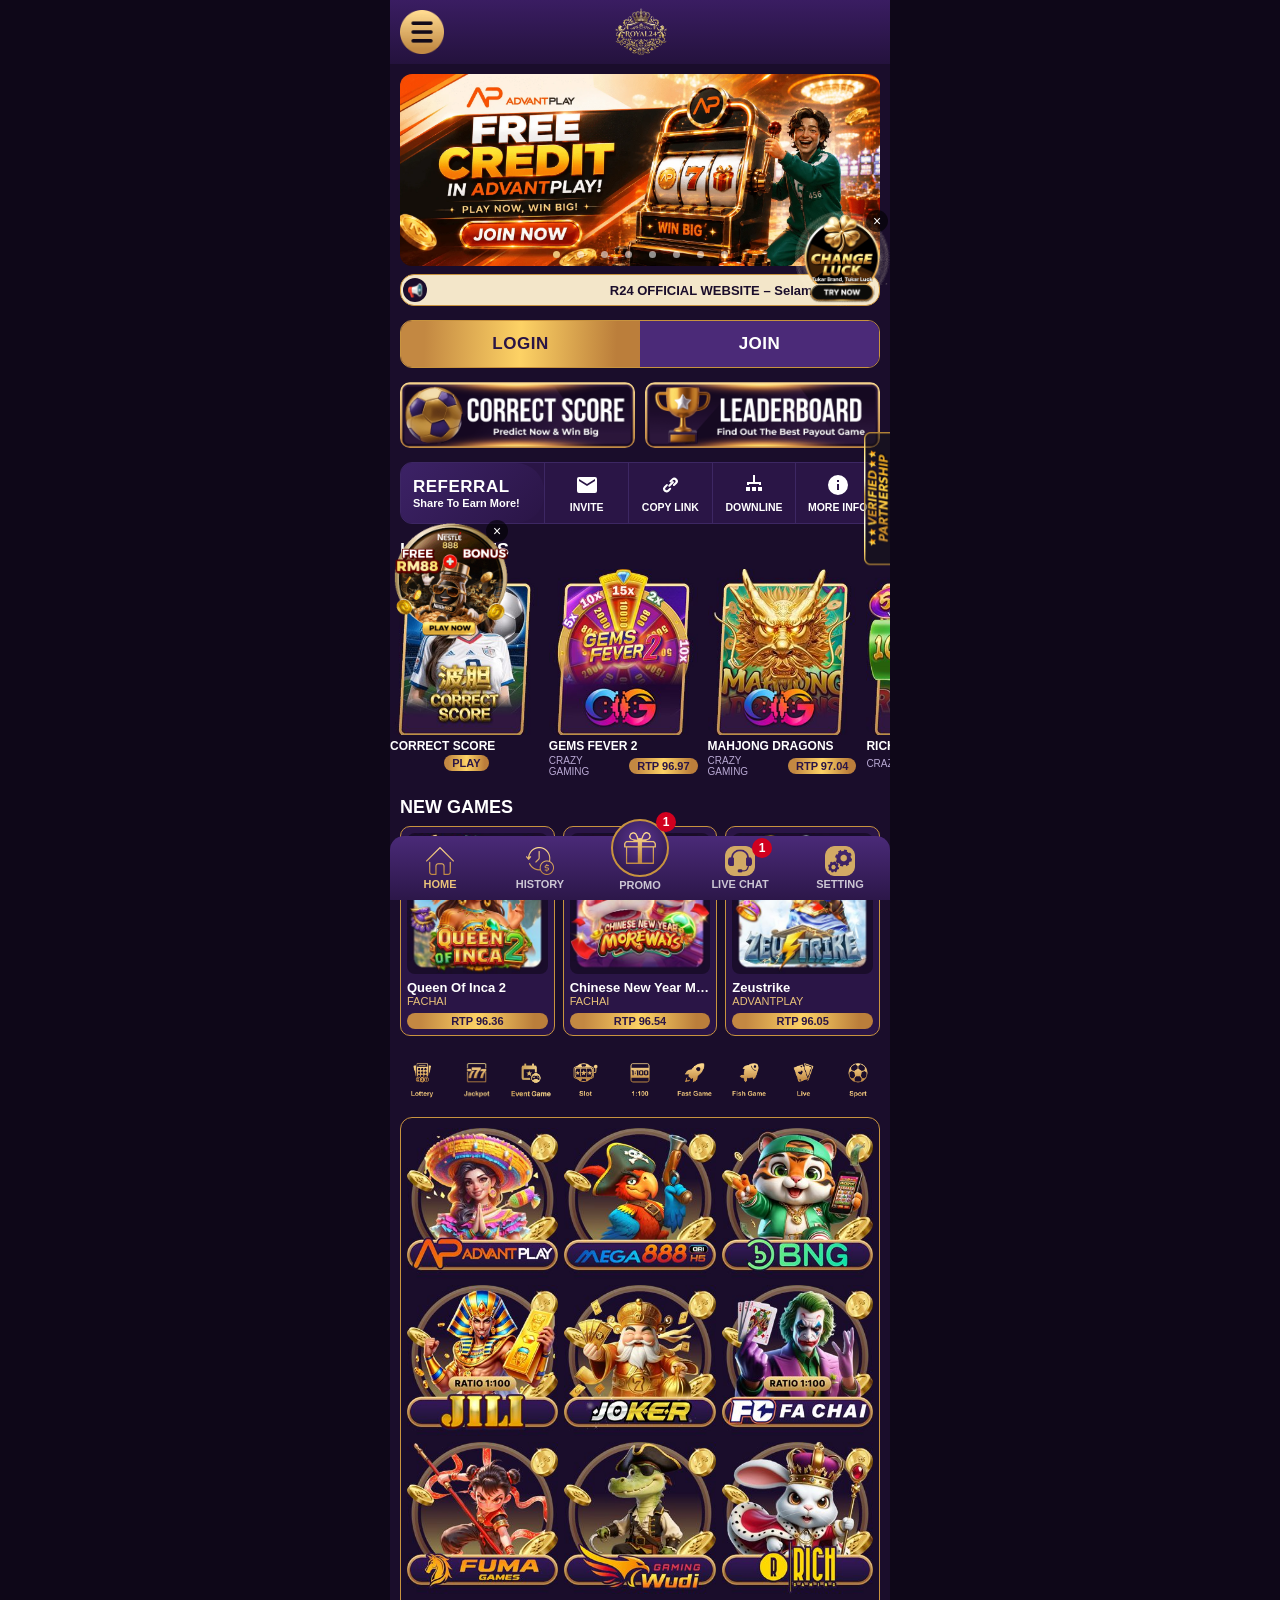
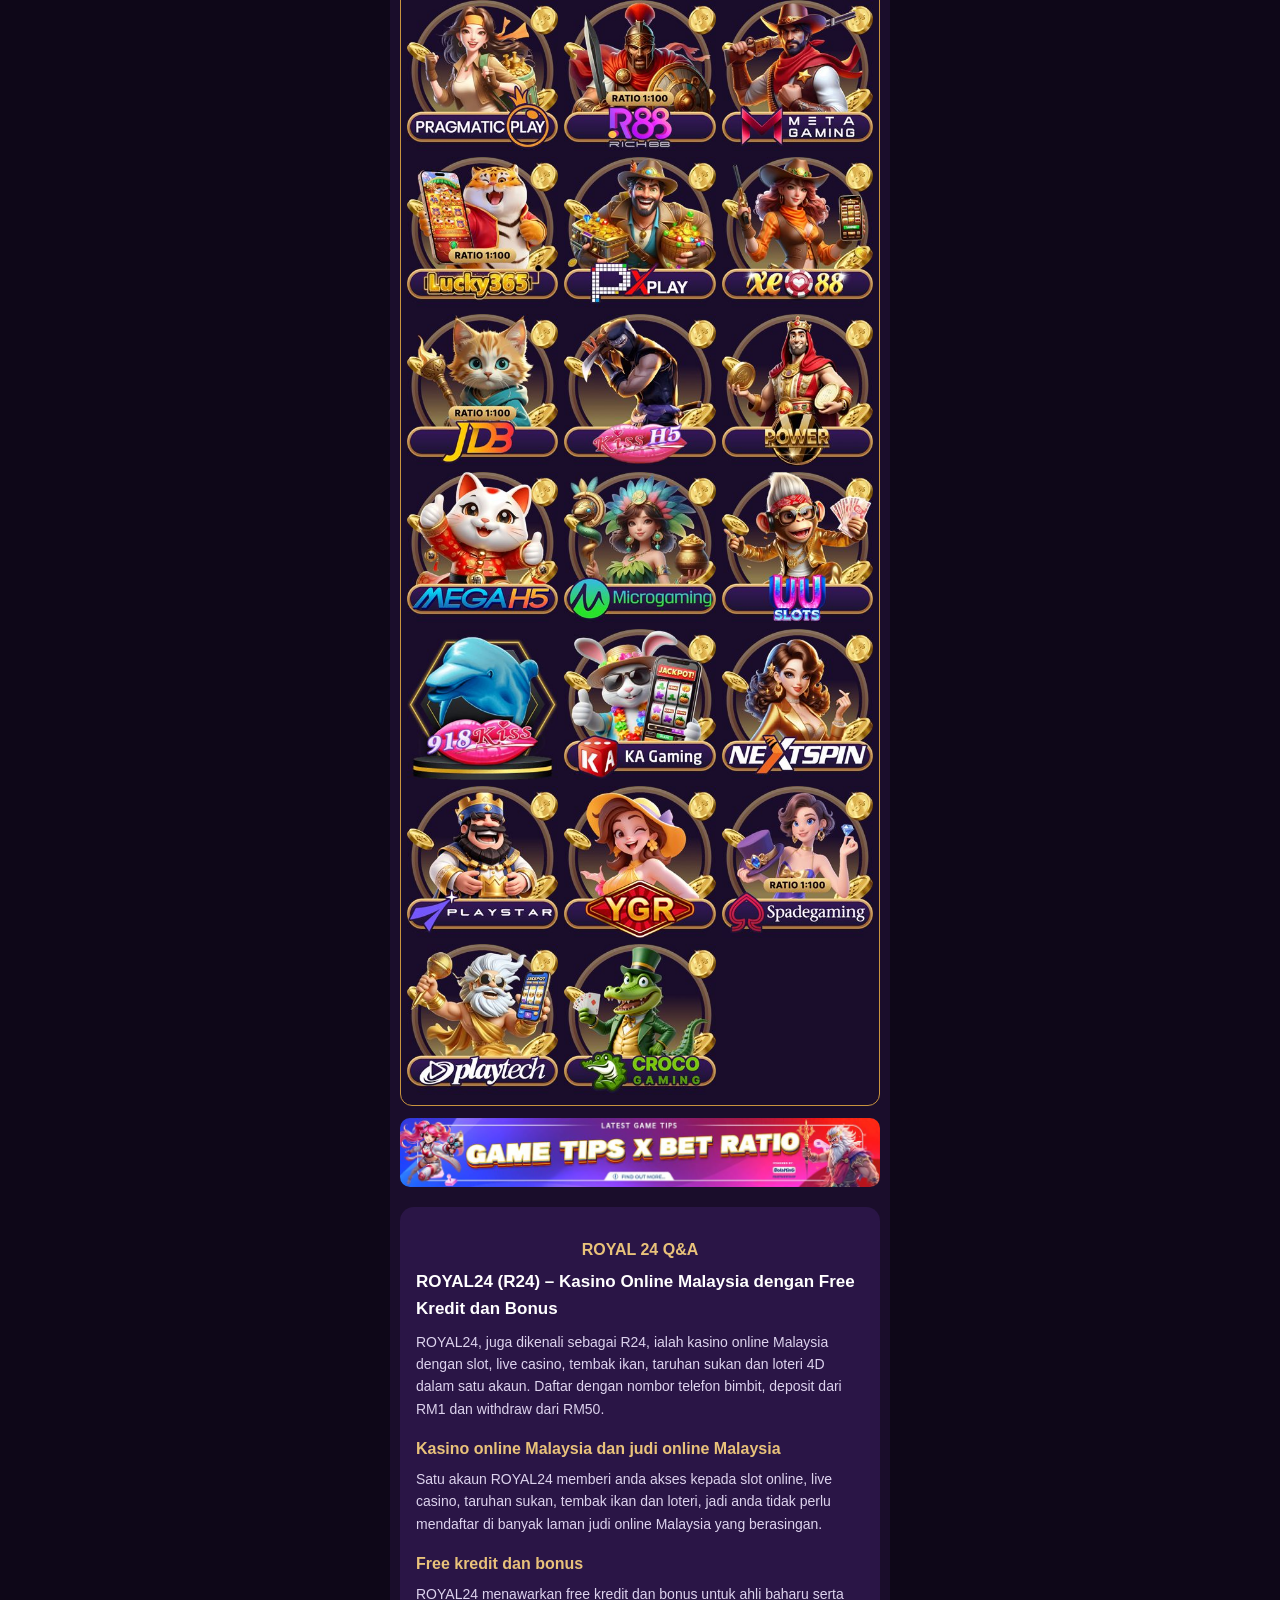
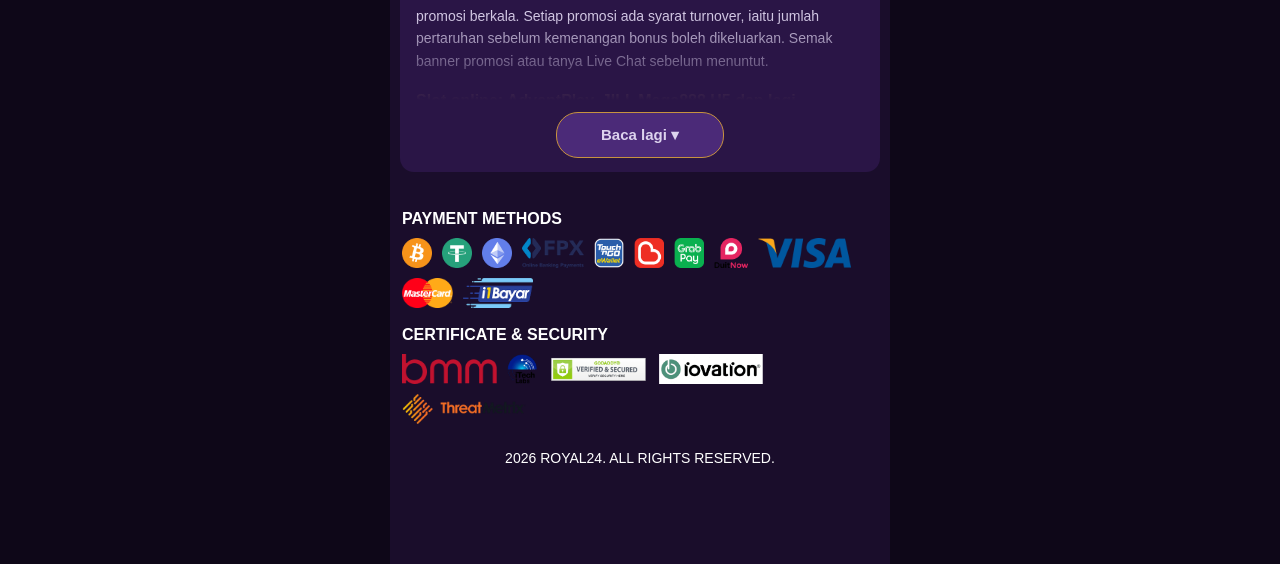
==== commit f213f67d: "Remove Follow Telegram banner and Follow Us icons Co-Authored-By: Claude Opus 5.5 <noreply@anthropic" ====
--- a/index.html
+++ b/index.html
@@ -125,7 +125,6 @@
     </section>
 
     <a class="promo" data-link="gameTips"><img src="assets/ui/game-tips.jpg" alt="Royal24 slot game tips and bet ratio" width="1000" height="143" loading="lazy"></a>
-    <a class="promo" data-link="telegram" target="_blank" rel="noopener"><img src="assets/still/telegram.jpg" data-anim="assets/ui/telegram.gif" alt="Follow ROYAL24 Telegram channel" width="1000" height="333" loading="lazy"></a>
 
     <!-- Search-engine content, folded behind "Baca lagi" by collapse.js. -->
     <section class="seo">
@@ -170,8 +169,6 @@
       <div class="icons"><img src="assets/pay/bitcoin.png" alt="Bitcoin" width="30" height="30" loading="lazy"><img src="assets/pay/trx.png" alt="TRX" width="30" height="30" loading="lazy"><img src="assets/pay/ethereum.png" alt="Ethereum" width="30" height="30" loading="lazy"><img src="assets/pay/fpx.png" alt="FPX" width="62" height="30" loading="lazy"><img src="assets/pay/tng.png" alt="Touch 'n Go eWallet" width="30" height="30" loading="lazy"><img src="assets/pay/boost.png" alt="Boost" width="30" height="30" loading="lazy"><img src="assets/pay/grab.png" alt="GrabPay" width="30" height="30" loading="lazy"><img src="assets/pay/duitnow.png" alt="DuitNow" width="34" height="30" loading="lazy"><img src="assets/pay/visa.png" alt="Visa" width="93" height="30" loading="lazy"><img src="assets/pay/mastercard.png" alt="Mastercard" width="51" height="30" loading="lazy"><img src="assets/pay/ibayar.png" alt="iBayar" width="65" height="30" loading="lazy"></div>
       <h3>CERTIFICATE &amp; SECURITY</h3>
       <div class="icons"><img src="assets/cert/cert1.png" alt="BMM Testlabs" width="95" height="30" loading="lazy"><img src="assets/cert/cert2.png" alt="iTech Labs" width="30" height="30" loading="lazy"><img src="assets/cert/cert3.png" alt="GoDaddy verified and secured" width="102" height="30" loading="lazy"><img src="assets/cert/cert4.png" alt="iovation" width="104" height="30" loading="lazy"><img src="assets/cert/cert5.png" alt="ThreatMetrix" width="124" height="30" loading="lazy"></div>
-      <h3>FOLLOW US</h3>
-      <div class="icons social"><a href="https://www.facebook.com/royal24malayysiaa" target="_blank" rel="noopener"><img src="assets/social/facebook.png" alt="Facebook" width="30" height="30" loading="lazy"></a><a href="https://telegram.me/R24MY" target="_blank" rel="noopener"><img src="assets/social/telegram.png" alt="Telegram" width="30" height="30" loading="lazy"></a><a href="https://www.instagram.com/r24malaysia/" target="_blank" rel="noopener"><img src="assets/social/instagram.png" alt="Instagram" width="30" height="30" loading="lazy"></a><a href="https://www.youtube.com/@R24my" target="_blank" rel="noopener"><img src="assets/social/youtube.png" alt="YouTube" width="30" height="30" loading="lazy"></a><a href="https://www.tiktok.com/@r24malaysiaa" target="_blank" rel="noopener"><img src="assets/social/tiktok.png" alt="TikTok" width="30" height="30" loading="lazy"></a><a href="https://heylink.me/R24my" target="_blank" rel="noopener"><img src="assets/social/heylink.png" alt="Heylink" width="30" height="30" loading="lazy"></a></div>
       <p class="copyright">2026 ROYAL24. ALL RIGHTS RESERVED.</p>
     </footer>
   </main>
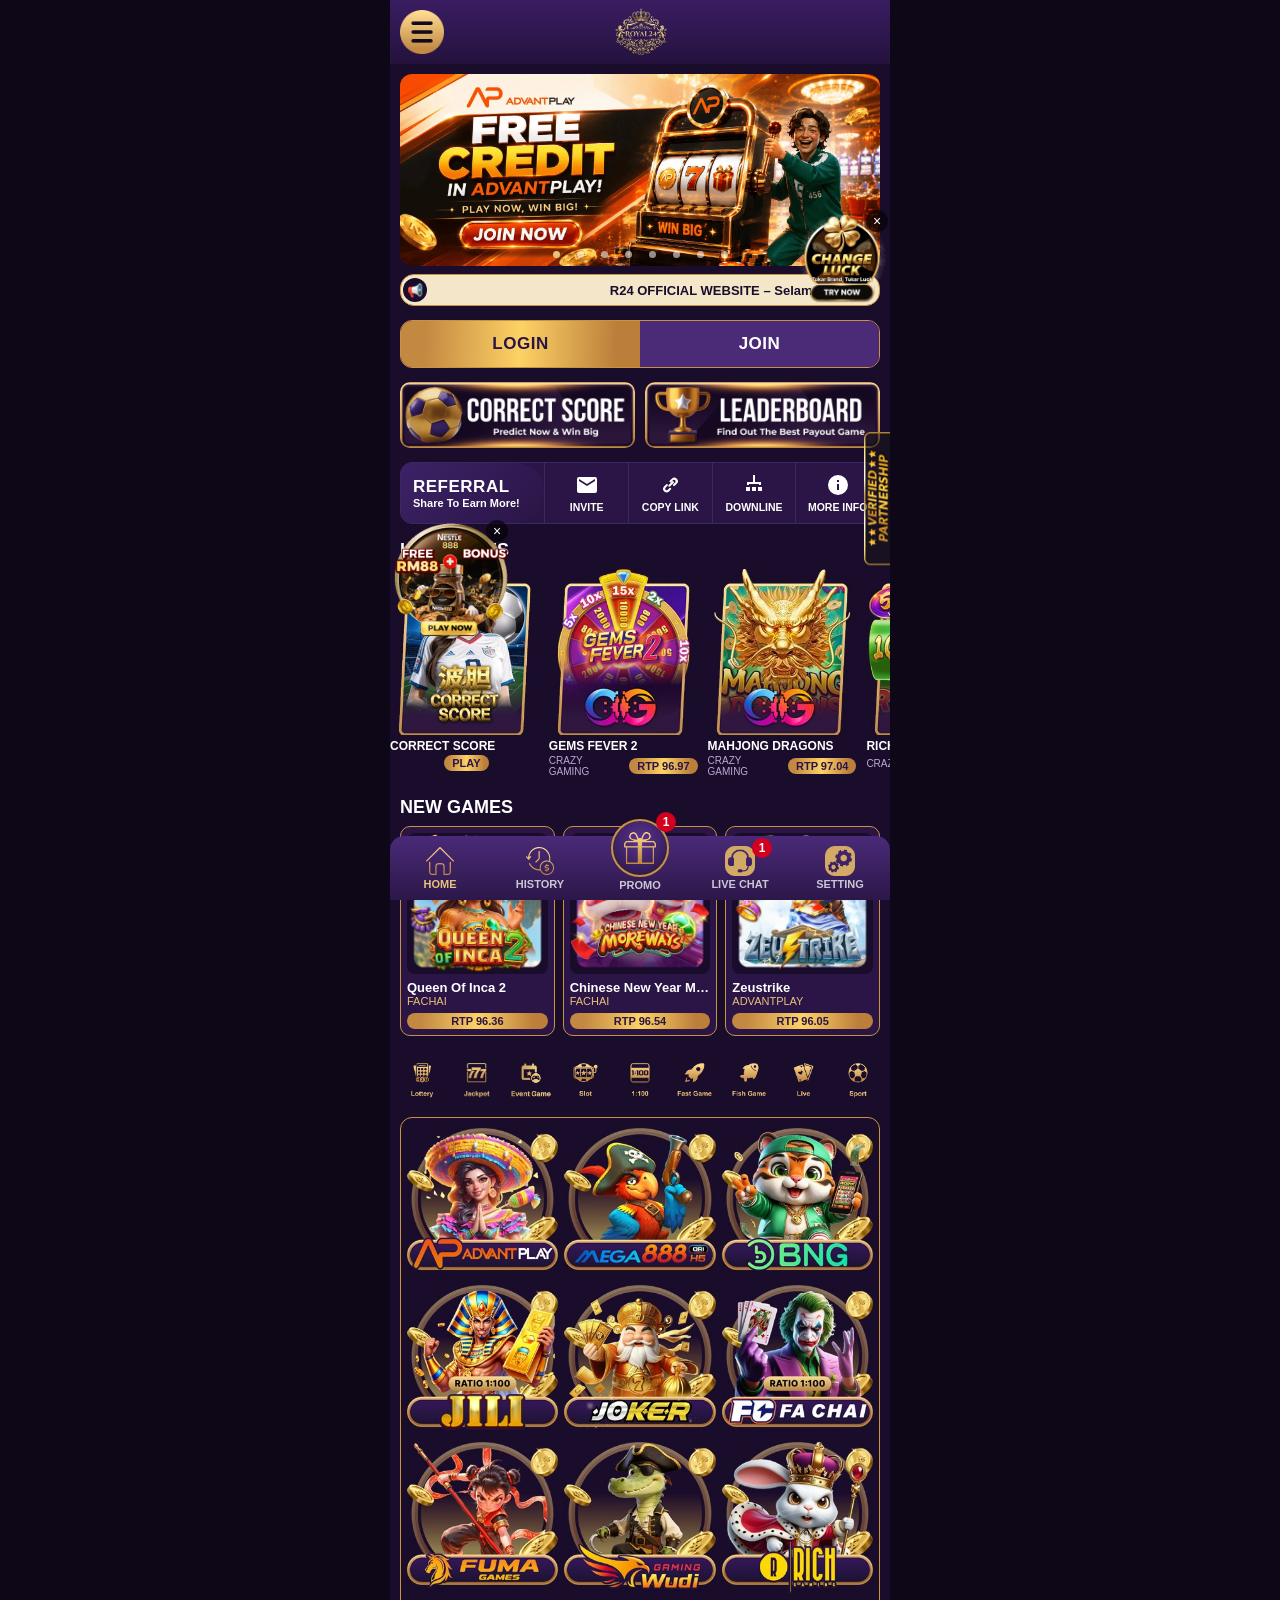
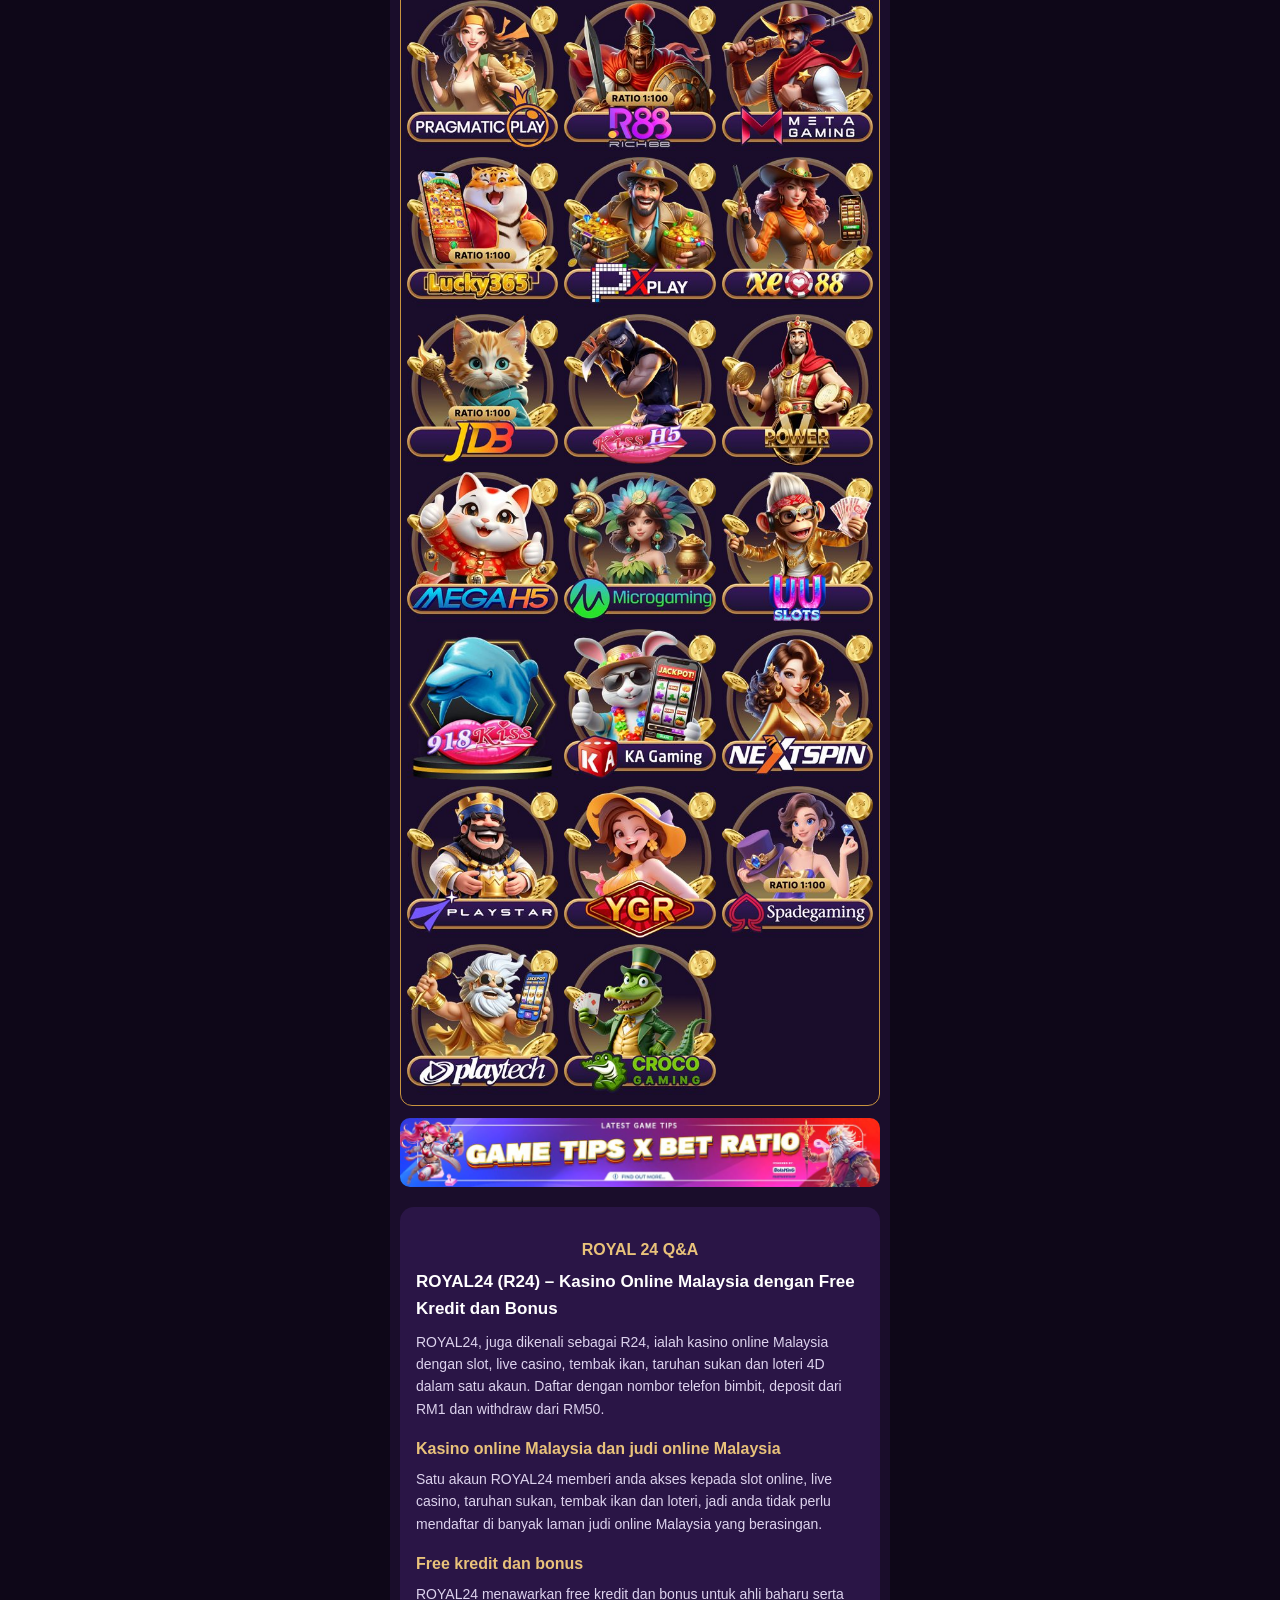
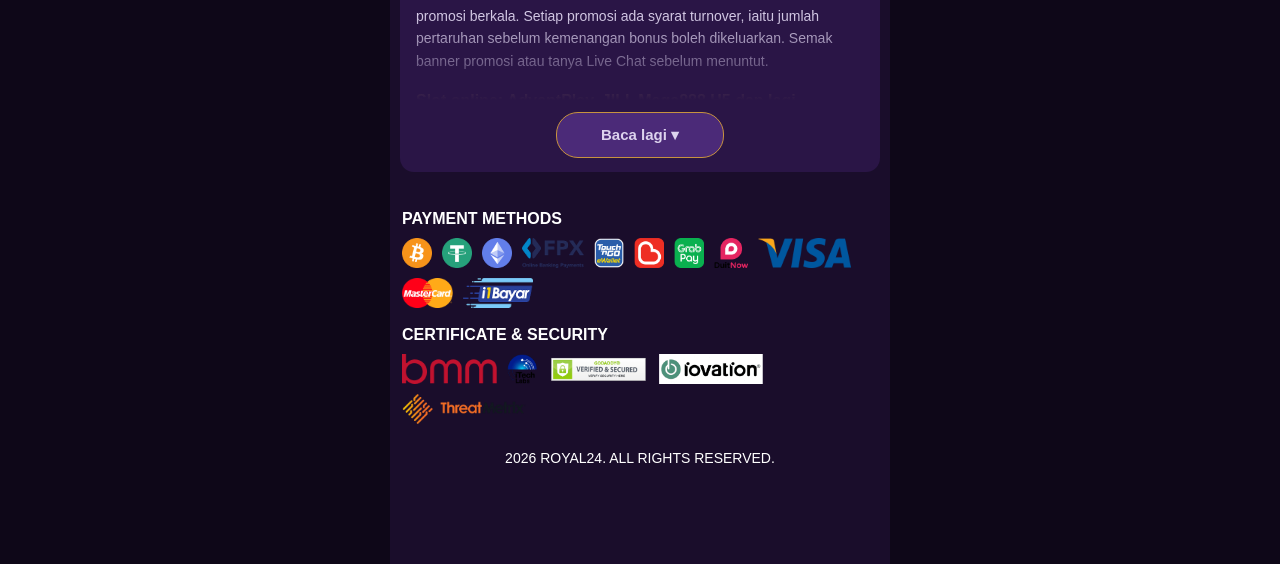
==== commit 4f34bb39: "Add Malay register, deposit, app download and FAQ guides and missing keywords Co-Authored-By: Claude" ====
--- a/index.html
+++ b/index.html
@@ -147,10 +147,31 @@
         <h2>Deposit dengan FPX, Touch n Go, Boost dan GrabPay</h2>
         <p>ROYAL24 menerima FPX, Touch 'n Go eWallet, Boost, GrabPay, DuitNow, kad Visa dan Mastercard, iBayar serta kripto Bitcoin, TRX dan Ethereum. Deposit minimum ialah RM1 dan withdraw minimum ialah RM50.</p>
 
+        <h2>Baccarat, roulette dan poker</h2>
+        <p>Kategori Live di ROYAL24 menawarkan baccarat, roulette dan permainan meja lain dengan dealer langsung. Pemain yang suka kemahiran juga boleh mencuba poker. Gunakan taruhan tetap dan tetapkan bilangan pusingan sebelum bermula.</p>
+
+        <h2>Sukan maya dan Correct Score</h2>
+        <p>Selain taruhan sukan biasa, cuba sukan maya yang berlangsung sepanjang hari, atau ramal keputusan tepat perlawanan bola sepak melalui Correct Score untuk peluang menang besar.</p>
+
+        <h2>Bonus selamat datang dan cashback</h2>
+        <p>Ahli baharu boleh menuntut bonus selamat datang dan free kredit, manakala ahli aktif menikmati rebat dan cashback berkala. Semak banner promosi untuk tawaran terkini dan baca syarat turnover sebelum menuntut.</p>
+
+        <h2>Deposit RM10 atau RM1: mula dengan modal kecil</h2>
+        <p>Deposit bermula dari RM1, jadi deposit RM10 sudah cukup untuk mencuba banyak slot dan kategori 1:100. Lihat <a href="deposit">panduan deposit dan withdraw ROYAL24</a> untuk semua kaedah pembayaran.</p>
+
+        <h2>Panduan ROYAL24</h2>
+        <ul>
+          <li><a href="register">Panduan daftar dan login ROYAL24</a></li>
+          <li><a href="deposit">Panduan deposit dan withdraw ROYAL24</a></li>
+          <li><a href="app-download">Panduan muat turun app ROYAL24 (APK &amp; iOS)</a></li>
+          <li><a href="faq">Soalan lazim ROYAL24</a></li>
+        </ul>
+
         <h2>Referral: kongsi dan dapat lebih</h2>
         <p>Tekan Invite atau Copy Link untuk berkongsi pautan referral anda, dan semak Downline untuk melihat rakan yang menyertai melalui pautan anda.</p>
 
         <h2>Soalan lazim</h2>
+        <p>Lihat <a href="faq">semua soalan lazim ROYAL24</a> tentang free kredit, turnover dan withdraw.</p>
         <h3>Berapakah deposit dan withdraw minimum di ROYAL24?</h3>
         <p>Deposit minimum ialah RM1 dan withdraw minimum ialah RM50.</p>
         <h3>Bagaimana cara menuntut free kredit?</h3>
--- a/styles.css
+++ b/styles.css
@@ -108,6 +108,26 @@
 .seo h2 { font-size: 16px; color: var(--gold); margin: 16px 0 6px; }
 .seo h3 { font-size: 14px; color: #fff; margin: 12px 0 4px; }
 .seo a { color: var(--gold); text-decoration: underline; }
+/* Guide and FAQ pages */
+.guide { margin-top: 14px; }
+.guide .crumbs { font-size: 12px; color: var(--muted); margin-bottom: 8px; }
+.guide .crumbs a { color: var(--muted); text-decoration: none; }
+.seo ol, .seo ul { padding-left: 20px; }
+.seo ul { list-style: disc; }
+.seo li { margin-bottom: 6px; }
+.seo b { color: #fff; }
+.guide-auth { margin: 18px 0 4px; }
+.guide-auth a { text-decoration: none; }
+.guide-auth .join { color: #fff; }
+.guide-auth .login { color: #2a1546; }
+.faq-list { display: grid; gap: 10px; margin: 14px 0; }
+.faq-list details { border: 1px solid var(--line); border-radius: 12px; background: var(--bg); }
+.faq-list summary { padding: 14px 16px; font-weight: 700; color: #fff; cursor: pointer; list-style: none; }
+.faq-list summary::-webkit-details-marker { display: none; }
+.faq-list summary::after { content: "+"; float: right; color: var(--gold); }
+.faq-list details[open] summary::after { content: "−"; }
+.faq-list details p { padding: 0 16px 14px; }
+
 /* Long sections fold to a preview; collapse.js adds the toggle button. */
 .collapsible { position: relative; max-height: 280px; overflow: hidden; }
 .collapsible:not(.open)::after { content: ""; position: absolute; left: 0; right: 0; bottom: 0; height: 90px; background: linear-gradient(rgba(42, 21, 70, 0), var(--bg-2)); pointer-events: none; }
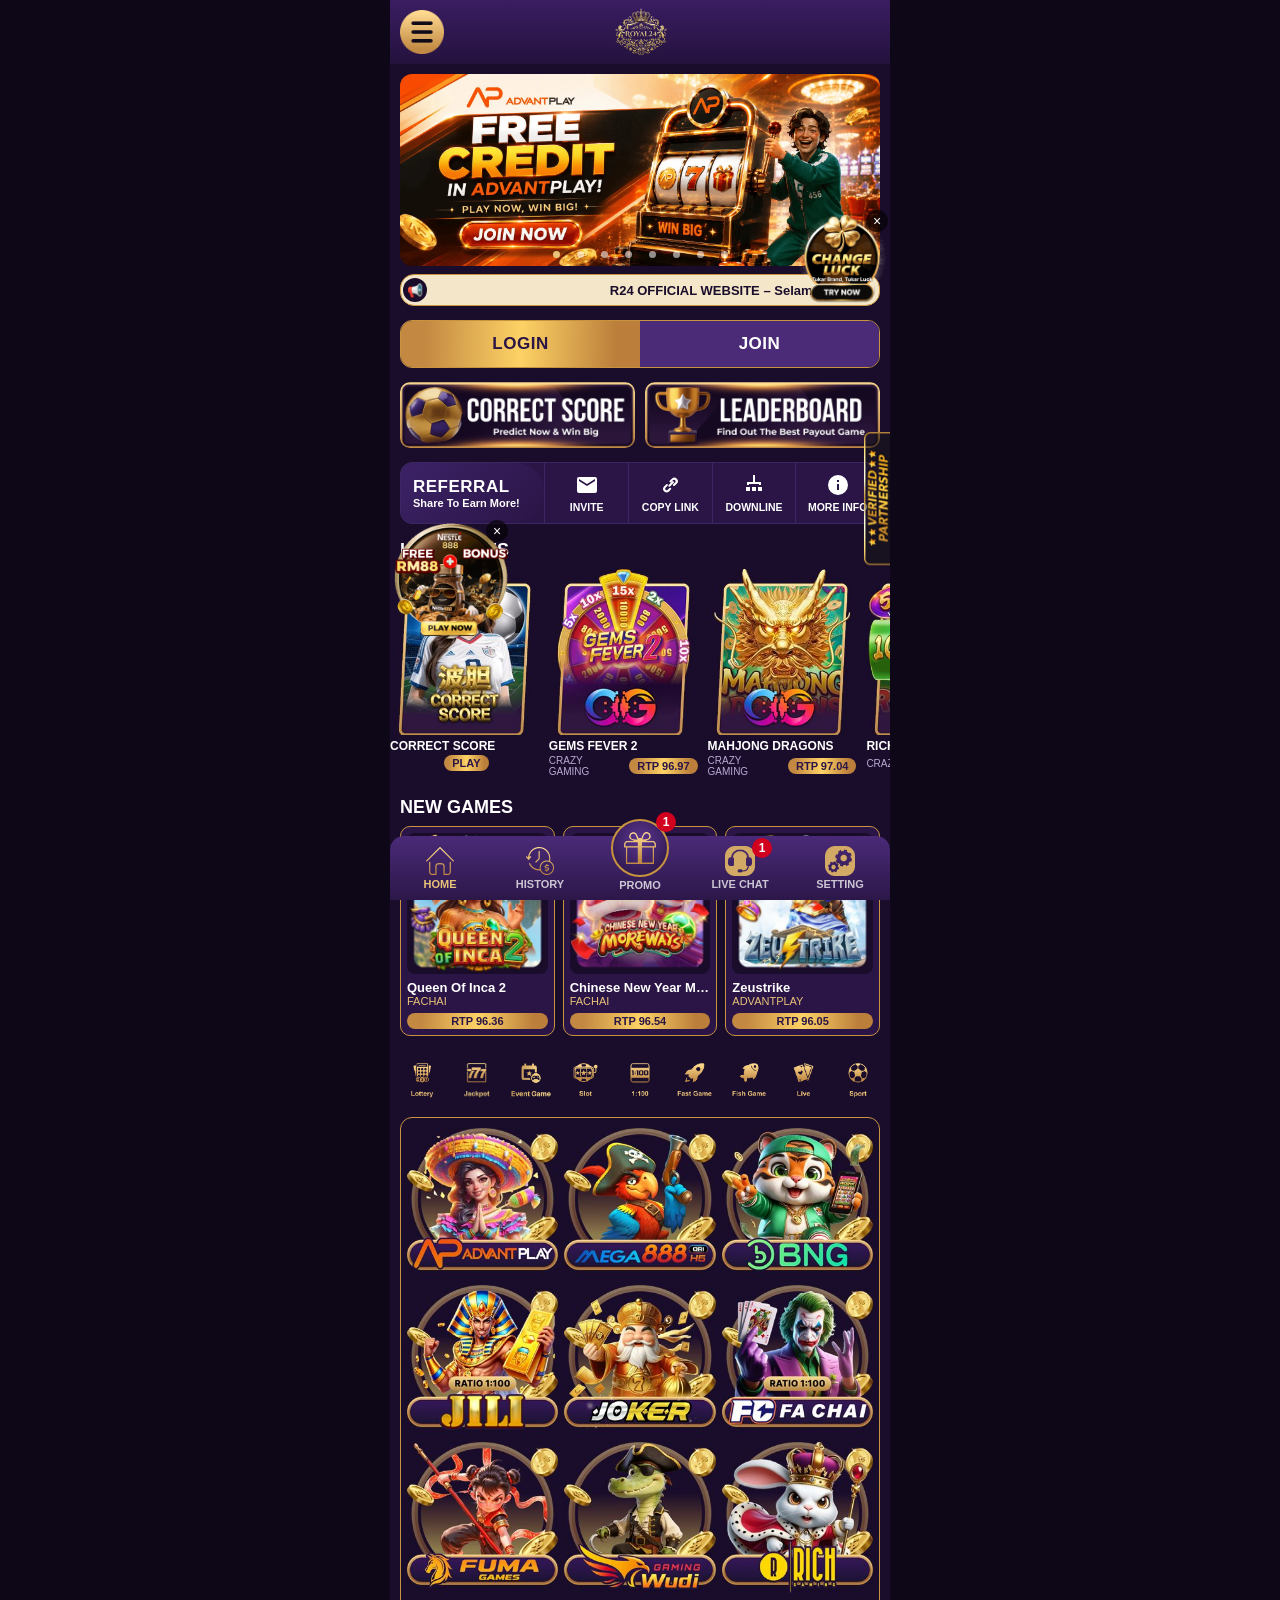
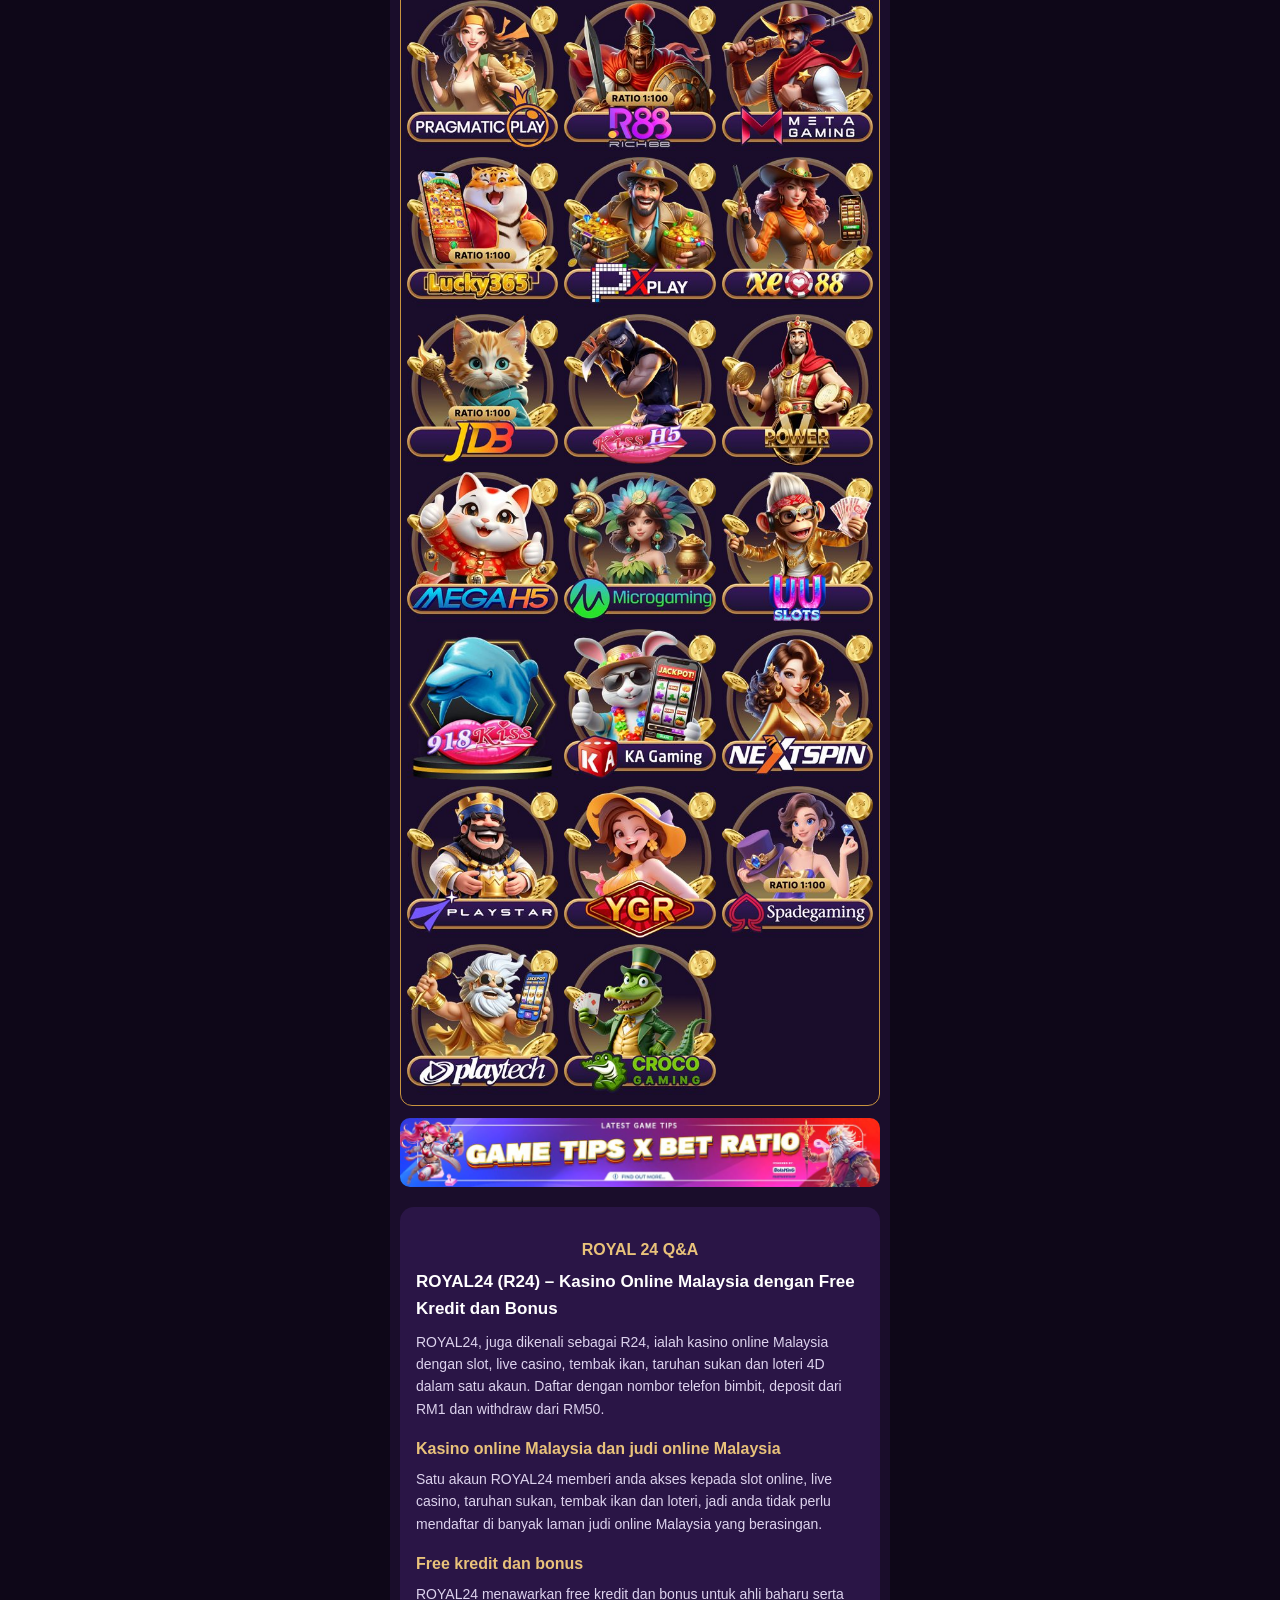
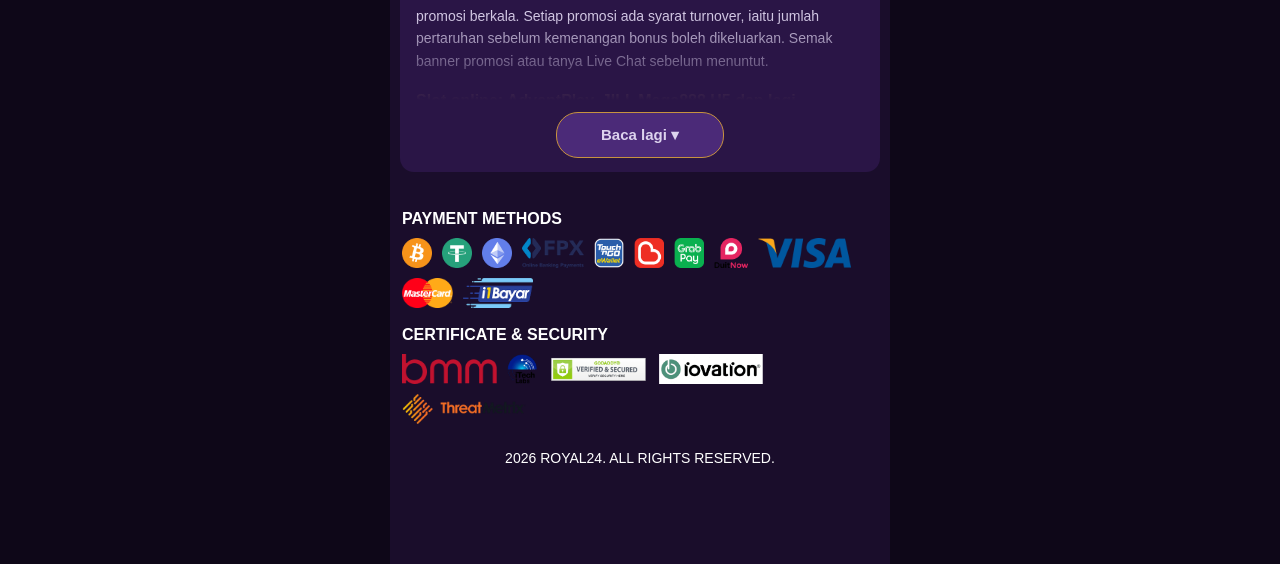
==== commit b3e7f49b: "Add canonical URLs, sitemap and robots.txt for royal24.tech Co-Authored-By: Claude Opus 5.5 <noreply" ====
--- a/index.html
+++ b/index.html
@@ -6,10 +6,13 @@
   <title>ROYAL24 (R24) – Kasino Online Malaysia | Free Kredit &amp; Bonus</title>
   <meta name="description" content="ROYAL24 (R24) kasino online Malaysia: slot, live casino, tembak ikan dan 4D. Free kredit dan bonus, deposit dari RM1 melalui FPX, Touch n Go, Boost dan GrabPay, withdraw dari RM50.">
   <meta name="robots" content="index, follow">
+  <link rel="canonical" href="https://www.royal24.tech/">
   <meta property="og:type" content="website">
   <meta property="og:site_name" content="ROYAL24">
   <meta property="og:title" content="ROYAL24 (R24) – Kasino Online Malaysia | Free Kredit &amp; Bonus">
   <meta property="og:description" content="Slot, live casino, tembak ikan dan 4D. Deposit dari RM1, withdraw dari RM50.">
+  <meta property="og:url" content="https://www.royal24.tech/">
+  <meta property="og:image" content="https://www.royal24.tech/assets/banners/banner-13.webp">
   <link rel="icon" href="assets/ui/logo.png">
   <meta name="theme-color" content="#1a0d2b">
   <link rel="preload" as="image" href="assets/banners/banner-13.webp" fetchpriority="high">
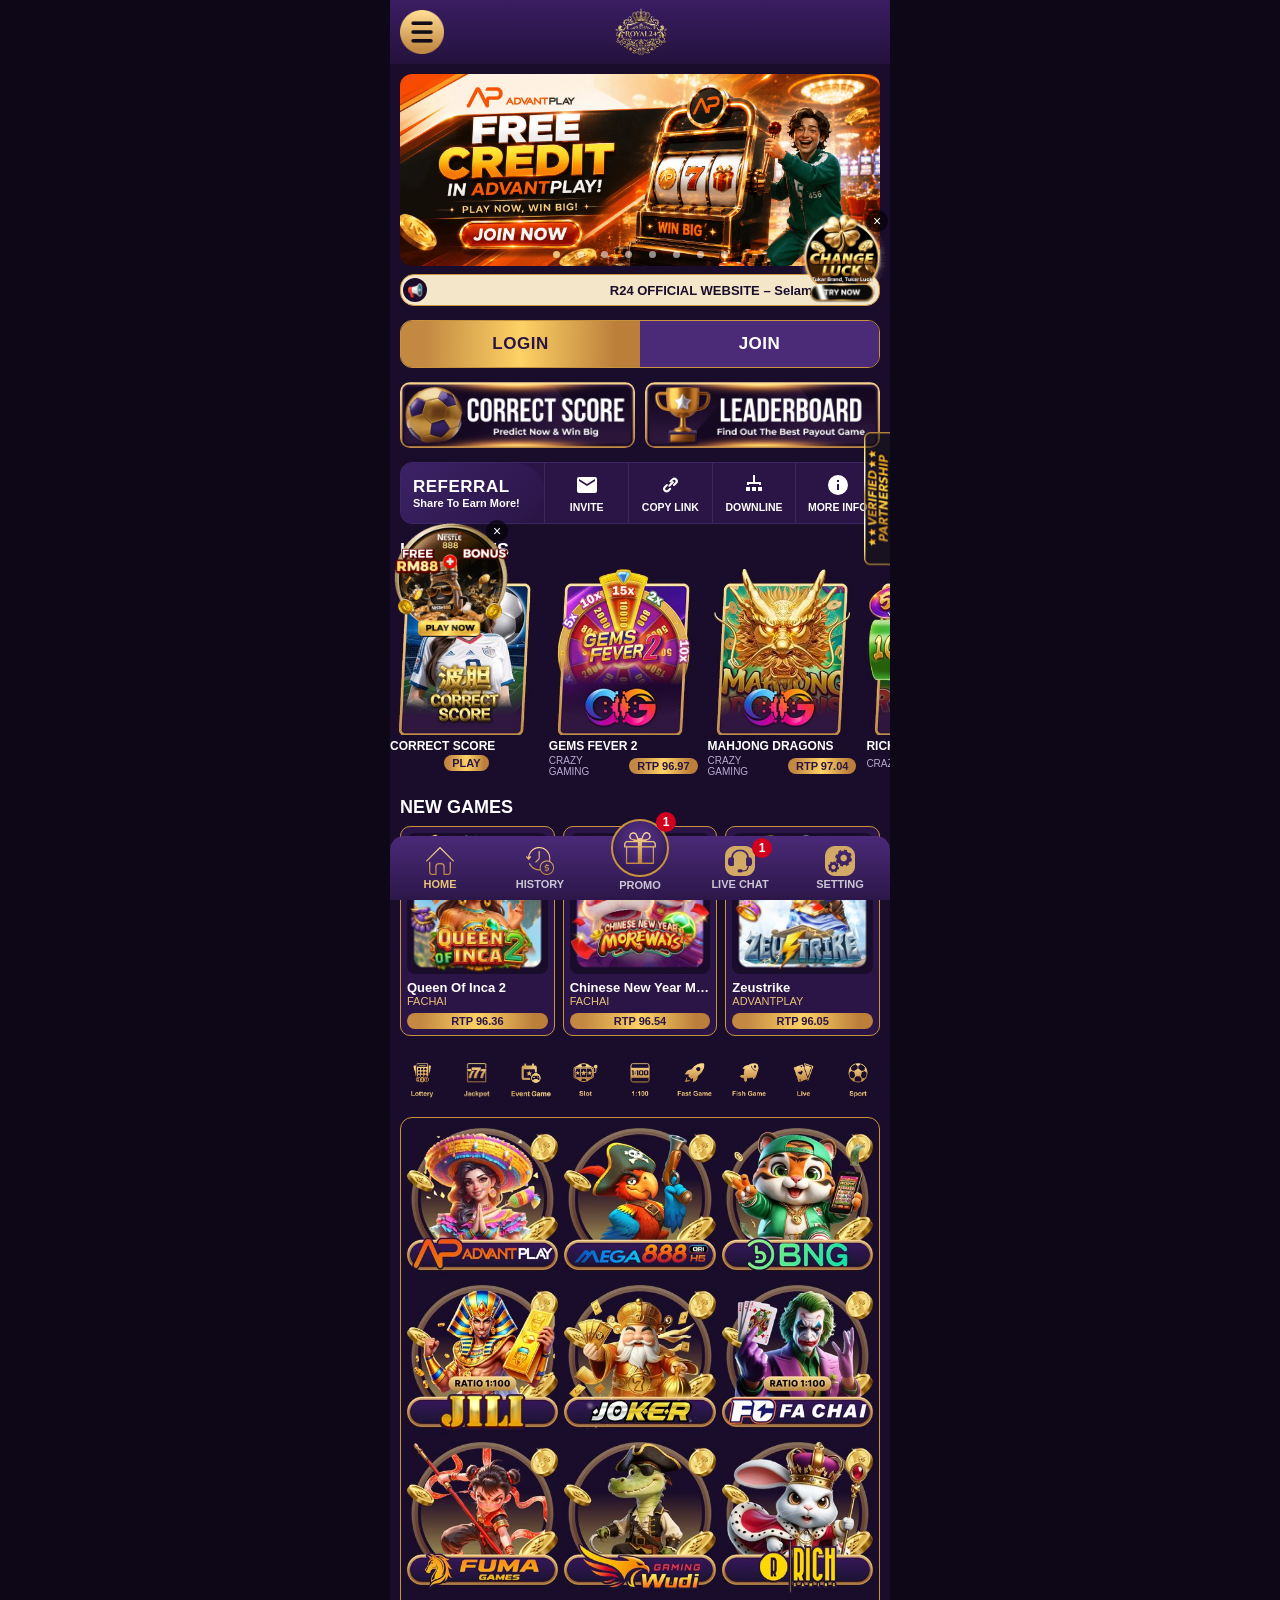
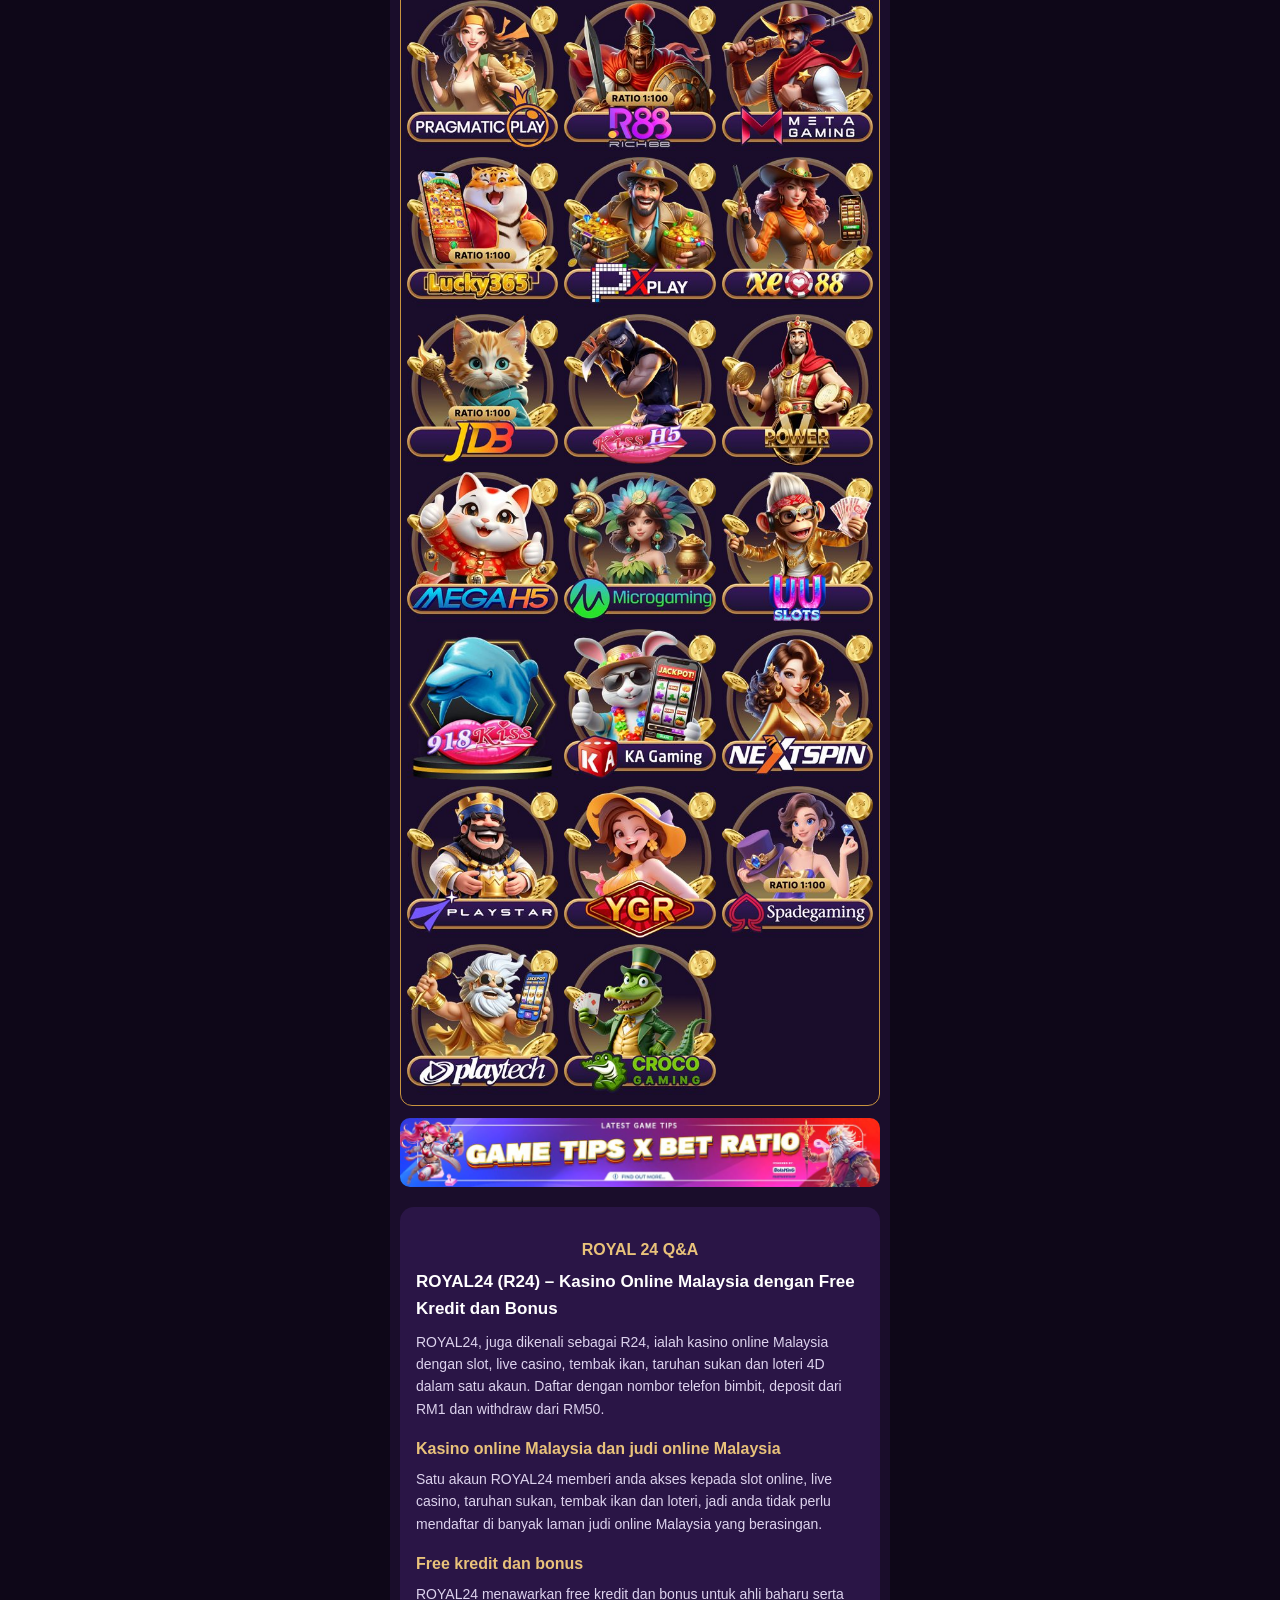
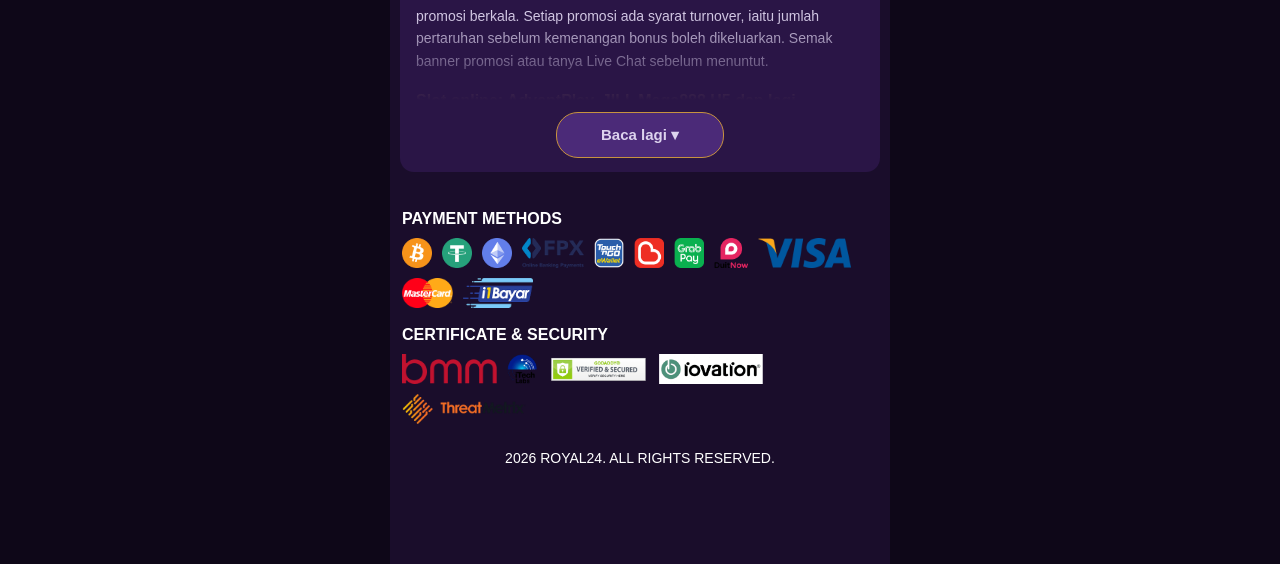
==== commit ff72dfdc: "Add Google Search Console verification tag Co-Authored-By: Claude Opus 5.5 <noreply@anthropic.com>" ====
--- a/index.html
+++ b/index.html
@@ -6,6 +6,7 @@
   <title>ROYAL24 (R24) – Kasino Online Malaysia | Free Kredit &amp; Bonus</title>
   <meta name="description" content="ROYAL24 (R24) kasino online Malaysia: slot, live casino, tembak ikan dan 4D. Free kredit dan bonus, deposit dari RM1 melalui FPX, Touch n Go, Boost dan GrabPay, withdraw dari RM50.">
   <meta name="robots" content="index, follow">
+  <meta name="google-site-verification" content="-fDbEVdLjK5_ipsU2qZkimpQ0Qh5cwJ9fTKkLJC9FWU">
   <link rel="canonical" href="https://www.royal24.tech/">
   <meta property="og:type" content="website">
   <meta property="og:site_name" content="ROYAL24">
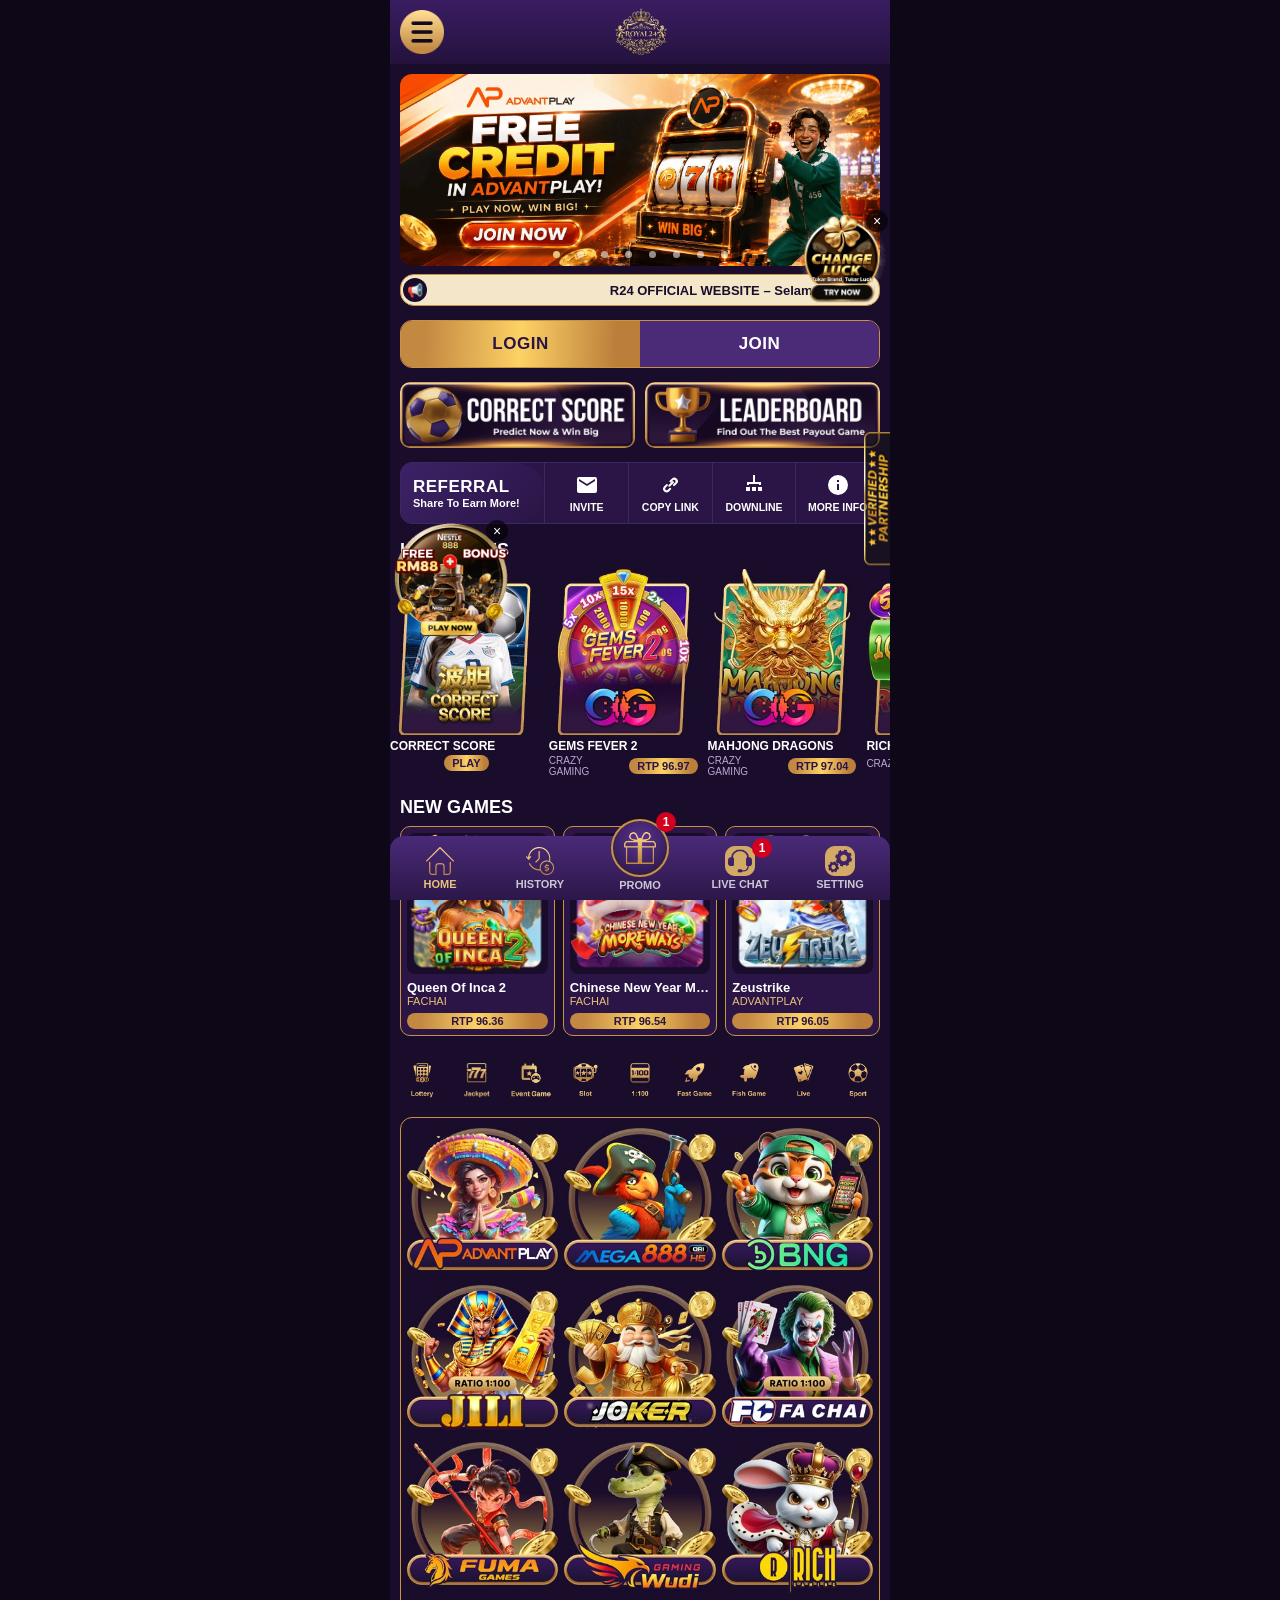
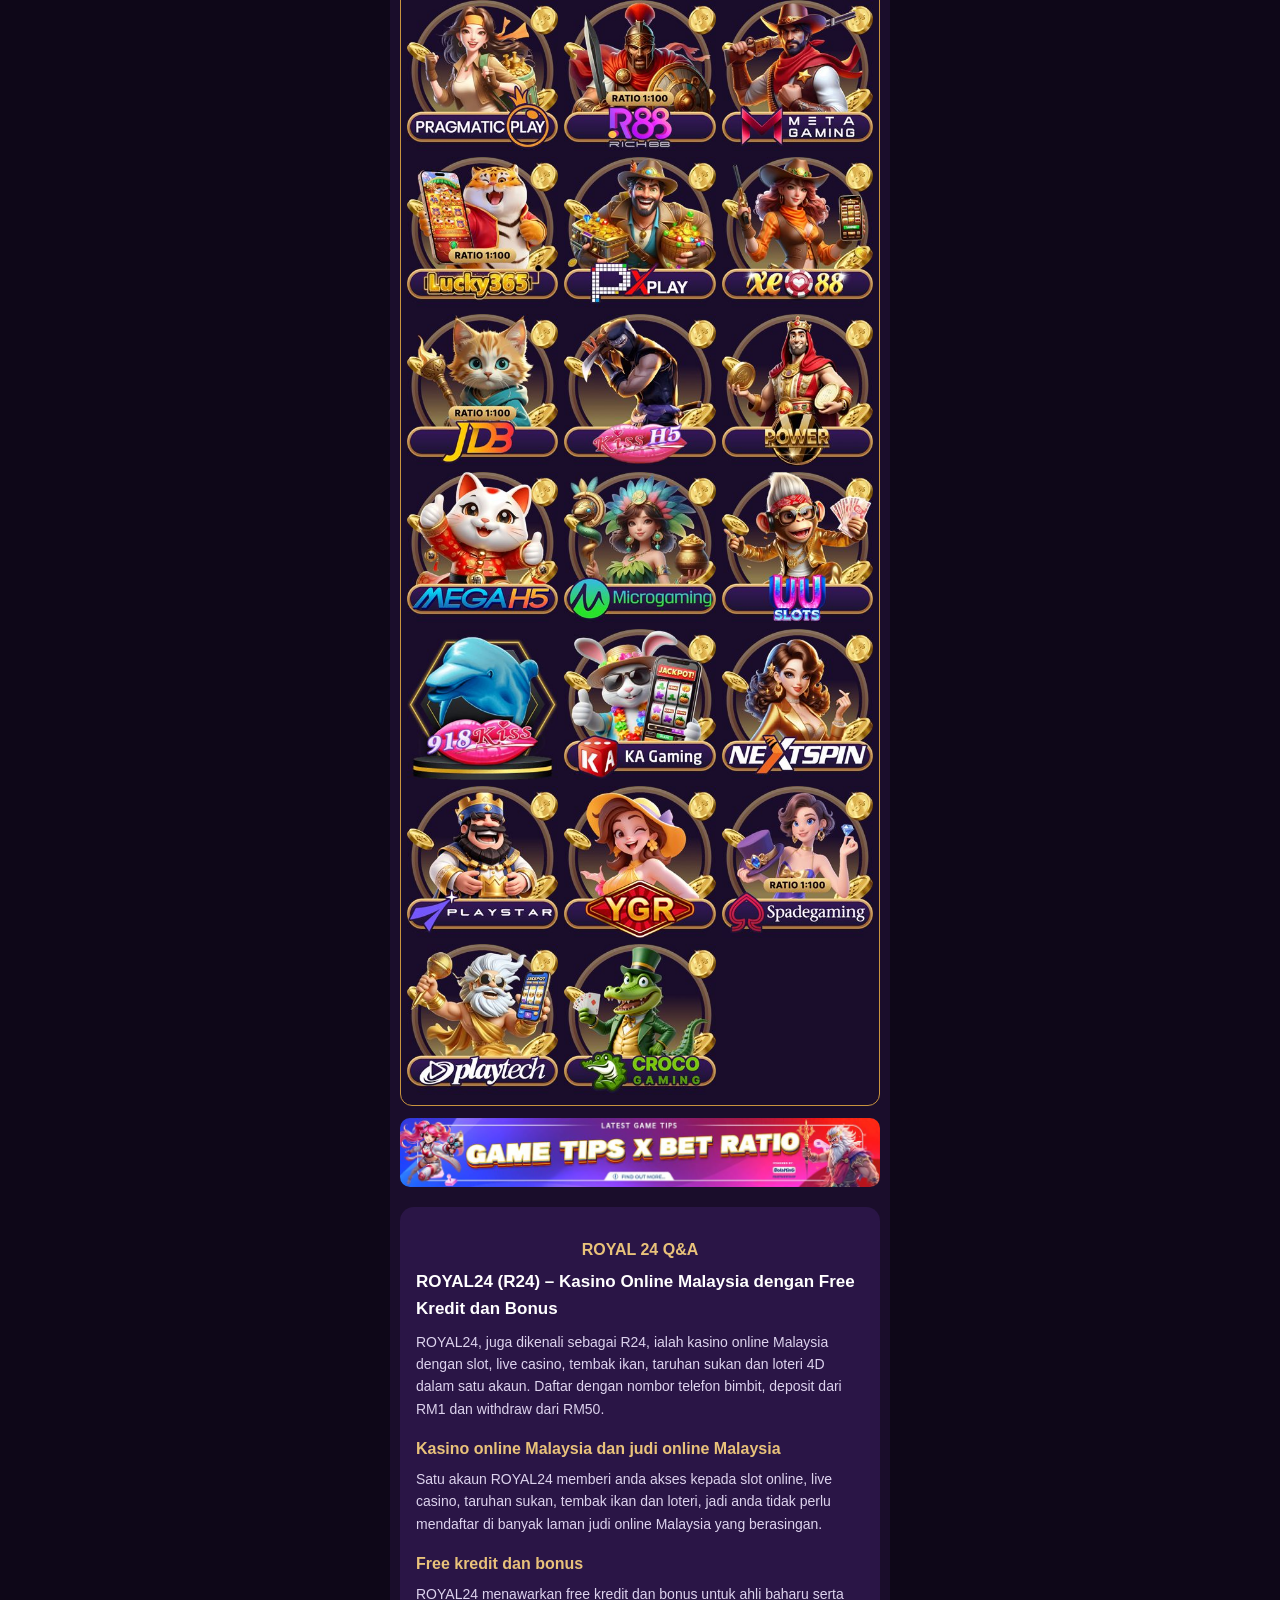
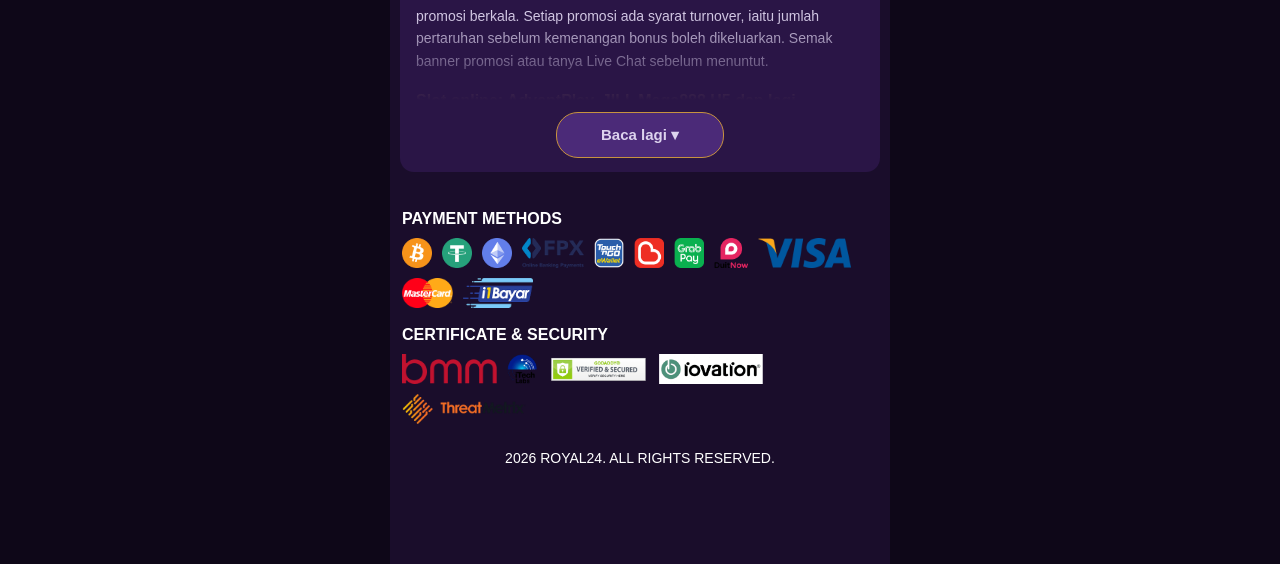
==== commit 46caa0a2: "Add Malay cuci (withdraw) guide Co-Authored-By: Claude Opus 5.5 <noreply@anthropic.com>" ====
--- a/index.html
+++ b/index.html
@@ -148,6 +148,9 @@
         <h2>Live casino, taruhan sukan dan loteri 4D</h2>
         <p>Kategori Live menawarkan baccarat dan roulette dengan dealer langsung. Buat taruhan sukan melalui kategori Sport, ramal keputusan perlawanan melalui Correct Score, atau main loteri 4D.</p>
 
+        <h2>Cuci (withdraw) dari RM50</h2>
+        <p>Cuci ialah istilah tempatan untuk withdraw: cuci RM50 sama dengan withdraw RM50. Minimum cuci di ROYAL24 ialah RM50 melalui FPX atau e-wallet. Lihat <a href="cuci">panduan cara cuci ROYAL24</a> untuk langkah demi langkah.</p>
+
         <h2>Deposit dengan FPX, Touch n Go, Boost dan GrabPay</h2>
         <p>ROYAL24 menerima FPX, Touch 'n Go eWallet, Boost, GrabPay, DuitNow, kad Visa dan Mastercard, iBayar serta kripto Bitcoin, TRX dan Ethereum. Deposit minimum ialah RM1 dan withdraw minimum ialah RM50.</p>
 
@@ -168,6 +171,7 @@
           <li><a href="register">Panduan daftar dan login ROYAL24</a></li>
           <li><a href="deposit">Panduan deposit dan withdraw ROYAL24</a></li>
           <li><a href="app-download">Panduan muat turun app ROYAL24 (APK &amp; iOS)</a></li>
+          <li><a href="cuci">Cara cuci di ROYAL24: panduan cuci dan withdraw</a></li>
           <li><a href="faq">Soalan lazim ROYAL24</a></li>
         </ul>
 
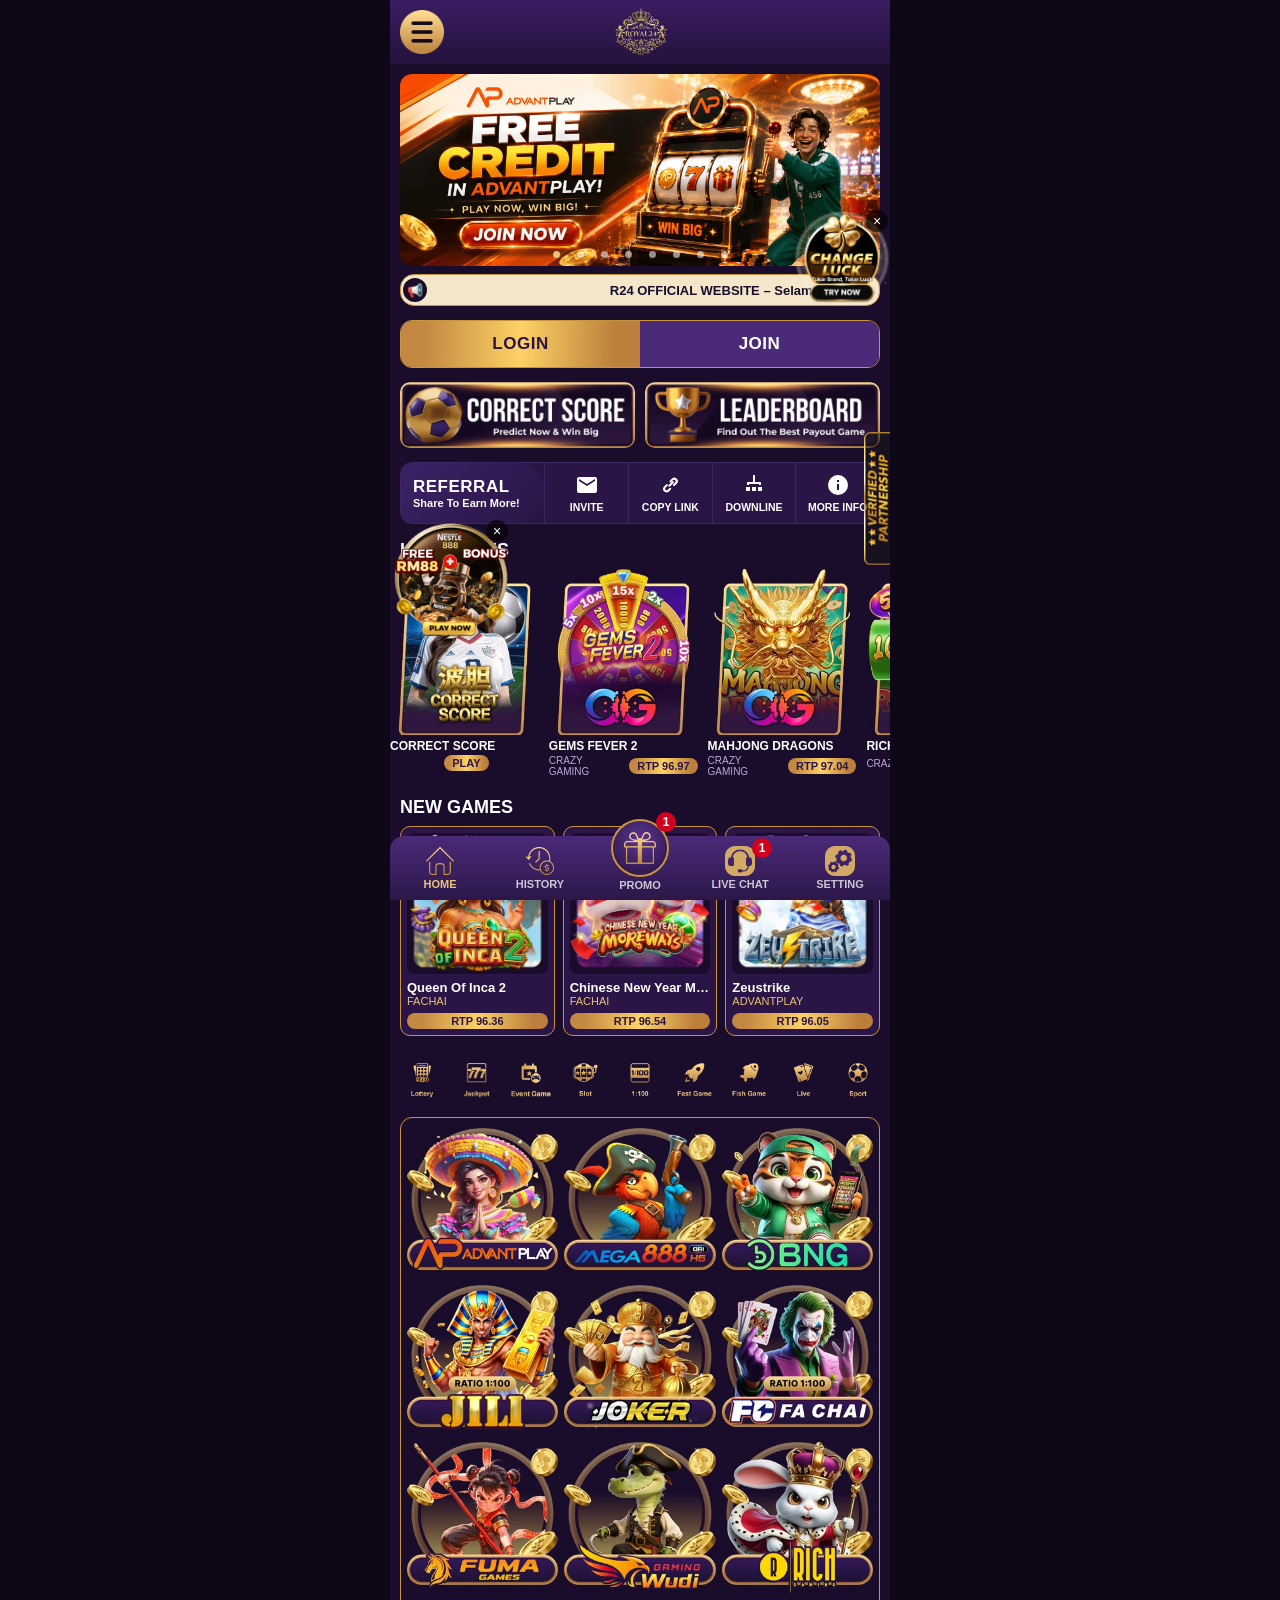
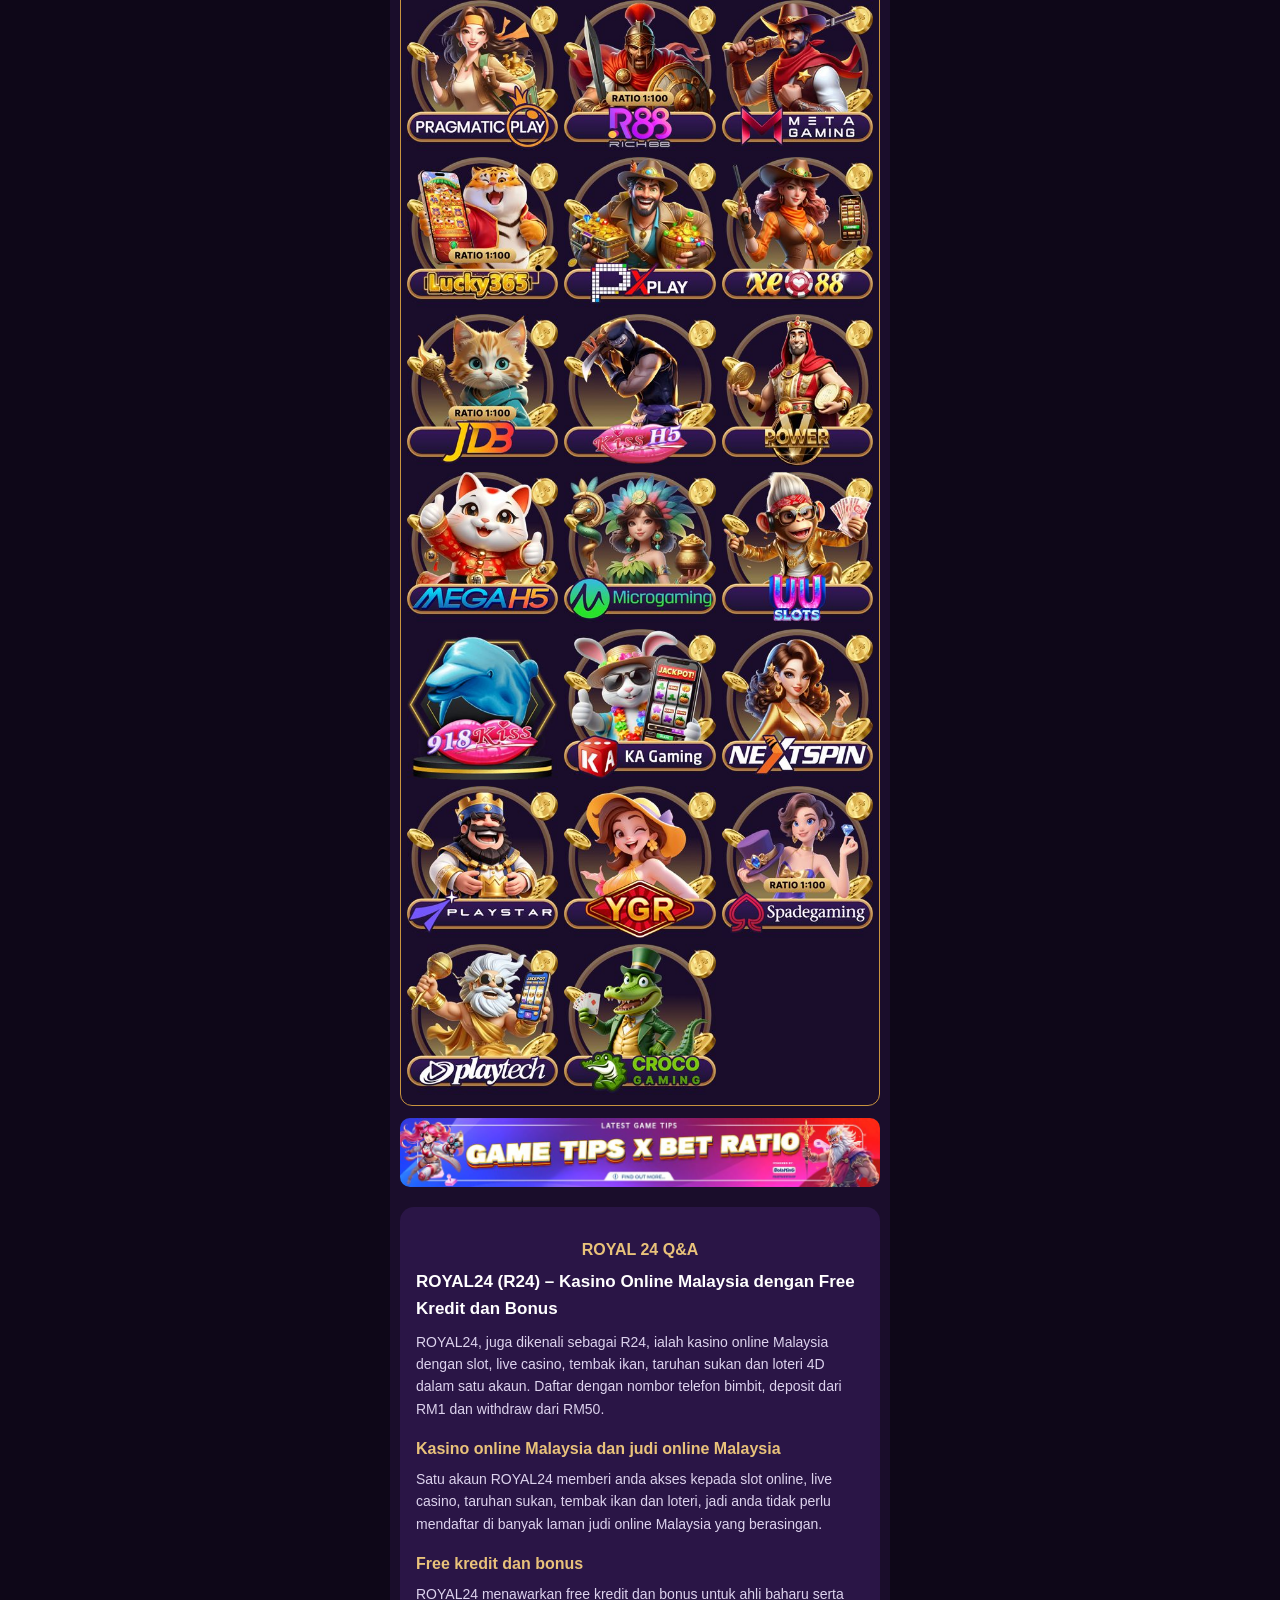
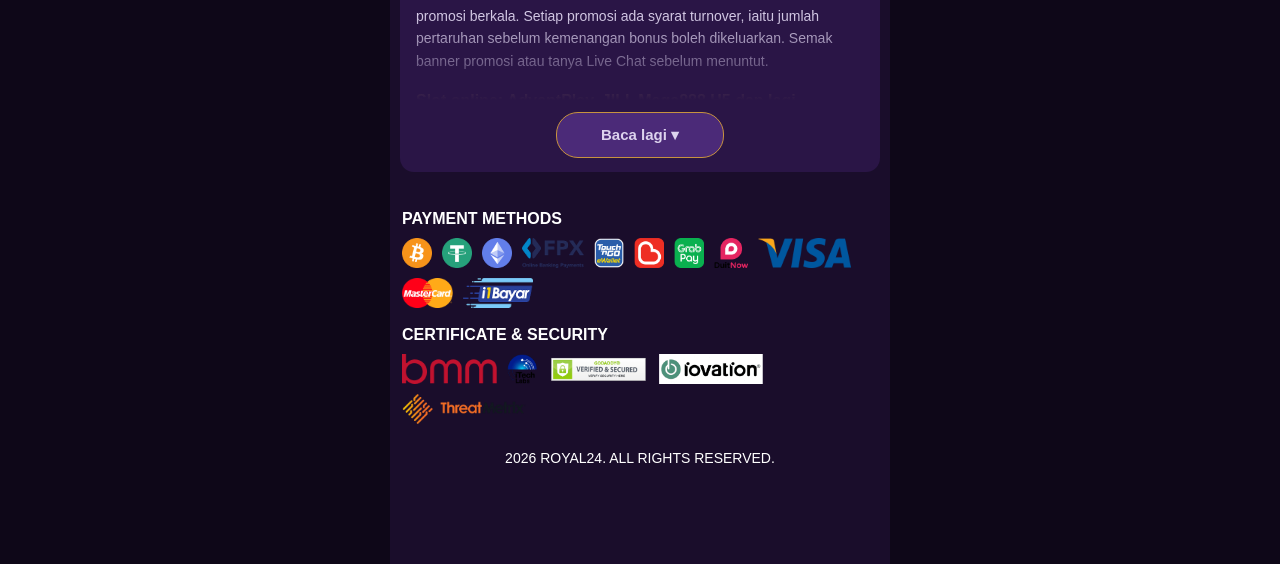
==== commit 80b3902d: "Update register link to ppg668.cc Co-Authored-By: Claude Opus 5.5 <noreply@anthropic.com>" ====
--- a/index.html
+++ b/index.html
@@ -31,7 +31,7 @@
     <!-- Every section below is written into the HTML (not built by script)
          so the page appears complete on first paint and never jumps. -->
     <section class="carousel" aria-label="Promosi">
-      <div class="carousel-track" id="carouselTrack"><a class="slide" href="https://ppg668.cam/register.php?r=BMMTH"><img src="assets/banners/banner-13.webp" alt="Promosi ROYAL24 1" width="1000" height="400" fetchpriority="high"></a><a class="slide" href="https://ppg668.cam/register.php?r=BMMTH"><img src="assets/banners/banner-14.jpg" alt="Promosi ROYAL24 2" width="1000" height="400" loading="lazy"></a><a class="slide" href="https://ppg668.cam/register.php?r=BMMTH"><img src="assets/banners/banner-15.jpg" alt="Promosi ROYAL24 3" width="1000" height="400" loading="lazy"></a><a class="slide" href="https://ppg668.cam/register.php?r=BMMTH"><img src="assets/banners/banner-16.jpg" alt="Promosi ROYAL24 4" width="1000" height="400" loading="lazy"></a><a class="slide" href="https://ppg668.cam/register.php?r=BMMTH"><img src="assets/banners/banner-6.jpg" alt="Promosi ROYAL24 5" width="1000" height="400" loading="lazy"></a><a class="slide" href="https://ppg668.cam/register.php?r=BMMTH"><img src="assets/banners/banner-7.jpg" alt="Promosi ROYAL24 6" width="1000" height="400" loading="lazy"></a><a class="slide" href="https://ppg668.cam/register.php?r=BMMTH"><img src="assets/banners/banner-8.jpg" alt="Promosi ROYAL24 7" width="1000" height="400" loading="lazy"></a><a class="slide" href="https://ppg668.cam/register.php?r=BMMTH"><img src="assets/banners/banner-9.jpg" alt="Promosi ROYAL24 8" width="1000" height="400" loading="lazy"></a></div>
+      <div class="carousel-track" id="carouselTrack"><a class="slide" href="https://ppg668.cc/register.php?r=BMMTH"><img src="assets/banners/banner-13.webp" alt="Promosi ROYAL24 1" width="1000" height="400" fetchpriority="high"></a><a class="slide" href="https://ppg668.cc/register.php?r=BMMTH"><img src="assets/banners/banner-14.jpg" alt="Promosi ROYAL24 2" width="1000" height="400" loading="lazy"></a><a class="slide" href="https://ppg668.cc/register.php?r=BMMTH"><img src="assets/banners/banner-15.jpg" alt="Promosi ROYAL24 3" width="1000" height="400" loading="lazy"></a><a class="slide" href="https://ppg668.cc/register.php?r=BMMTH"><img src="assets/banners/banner-16.jpg" alt="Promosi ROYAL24 4" width="1000" height="400" loading="lazy"></a><a class="slide" href="https://ppg668.cc/register.php?r=BMMTH"><img src="assets/banners/banner-6.jpg" alt="Promosi ROYAL24 5" width="1000" height="400" loading="lazy"></a><a class="slide" href="https://ppg668.cc/register.php?r=BMMTH"><img src="assets/banners/banner-7.jpg" alt="Promosi ROYAL24 6" width="1000" height="400" loading="lazy"></a><a class="slide" href="https://ppg668.cc/register.php?r=BMMTH"><img src="assets/banners/banner-8.jpg" alt="Promosi ROYAL24 7" width="1000" height="400" loading="lazy"></a><a class="slide" href="https://ppg668.cc/register.php?r=BMMTH"><img src="assets/banners/banner-9.jpg" alt="Promosi ROYAL24 8" width="1000" height="400" loading="lazy"></a></div>
       <div class="carousel-dots" id="carouselDots"></div>
     </section>
 
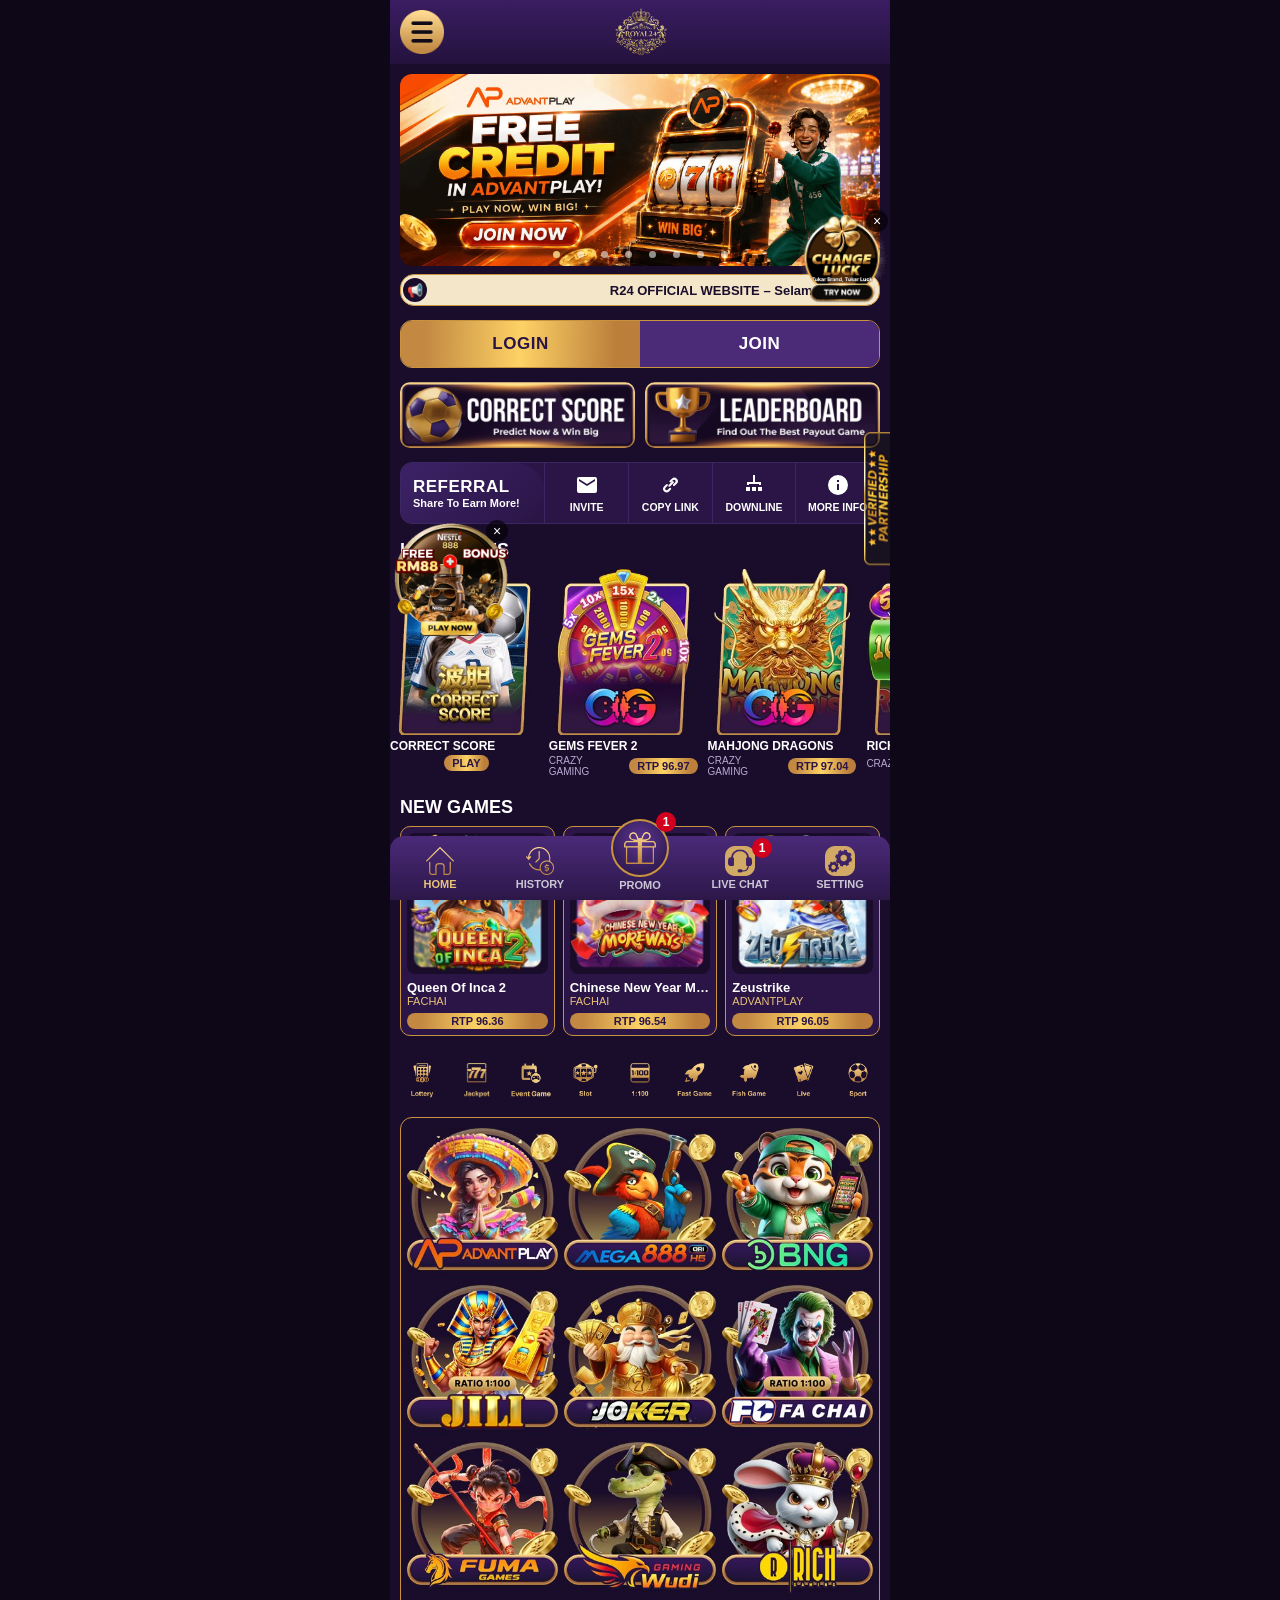
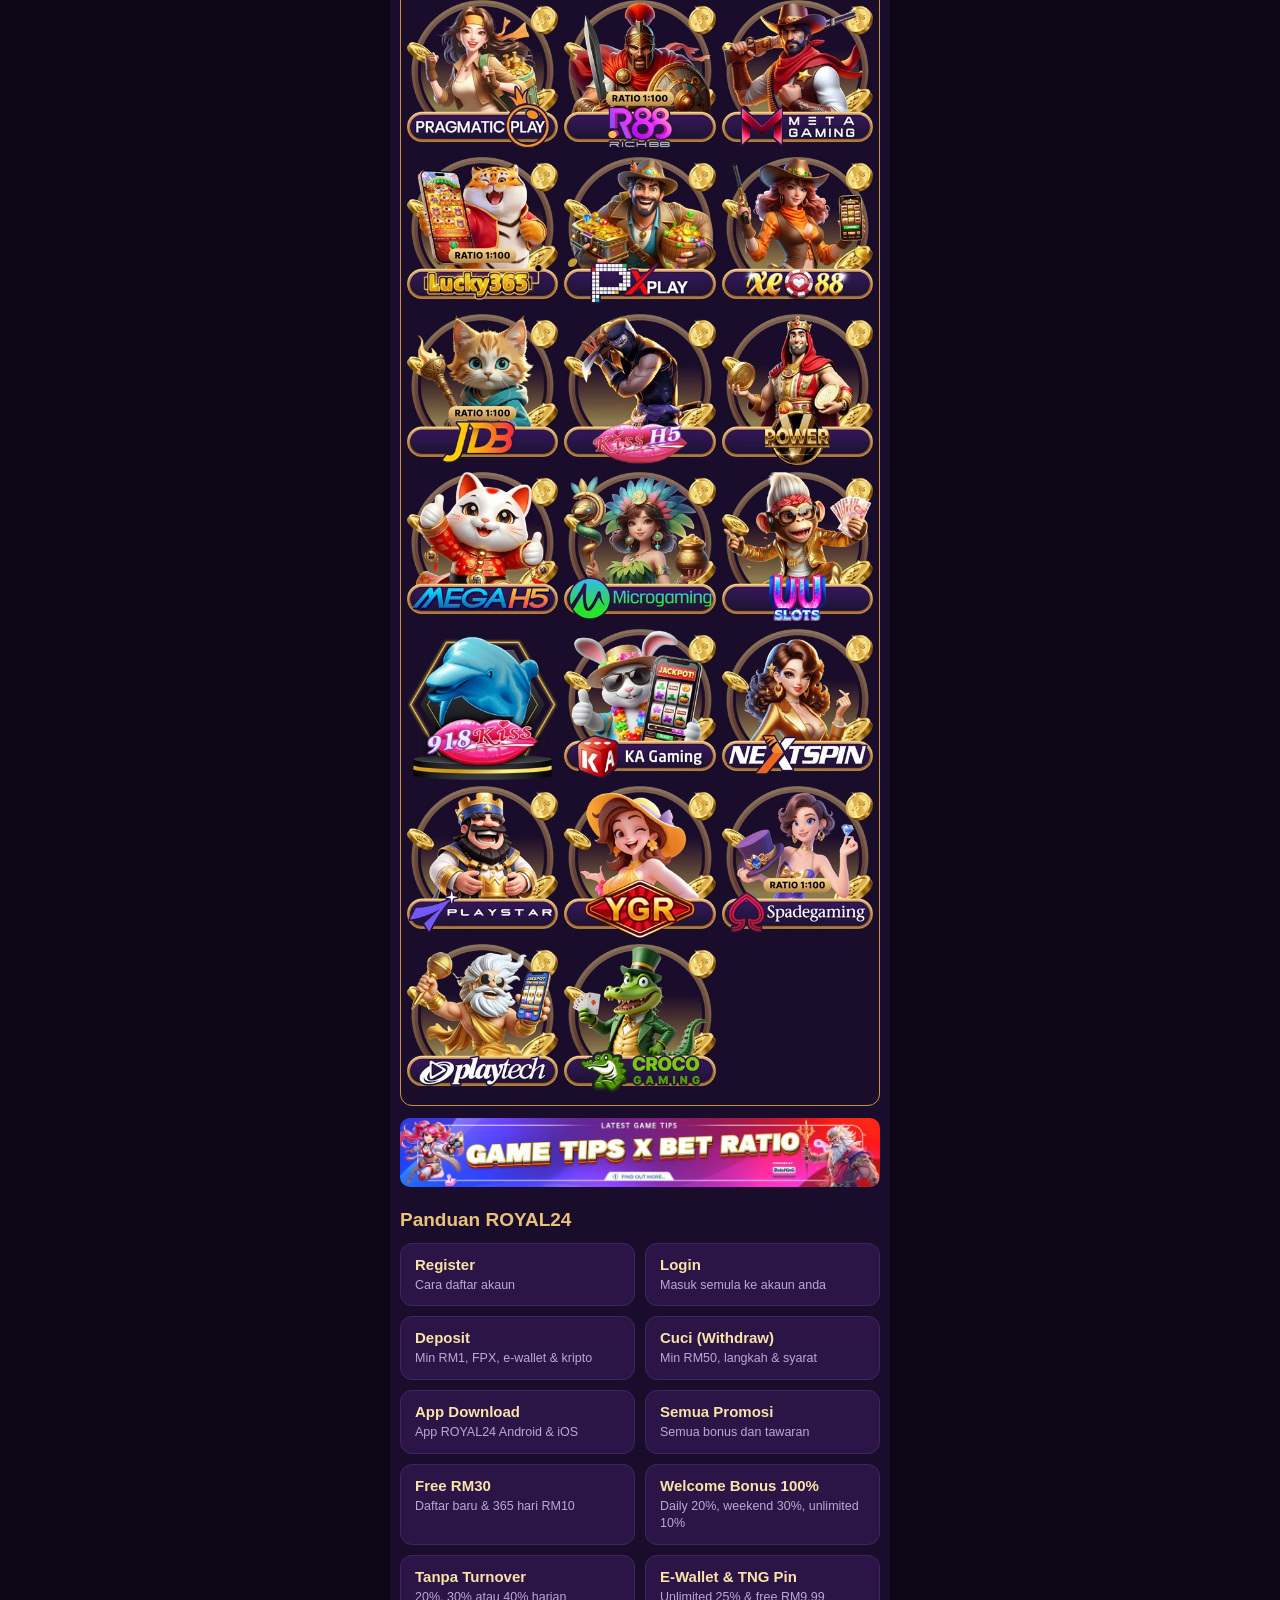
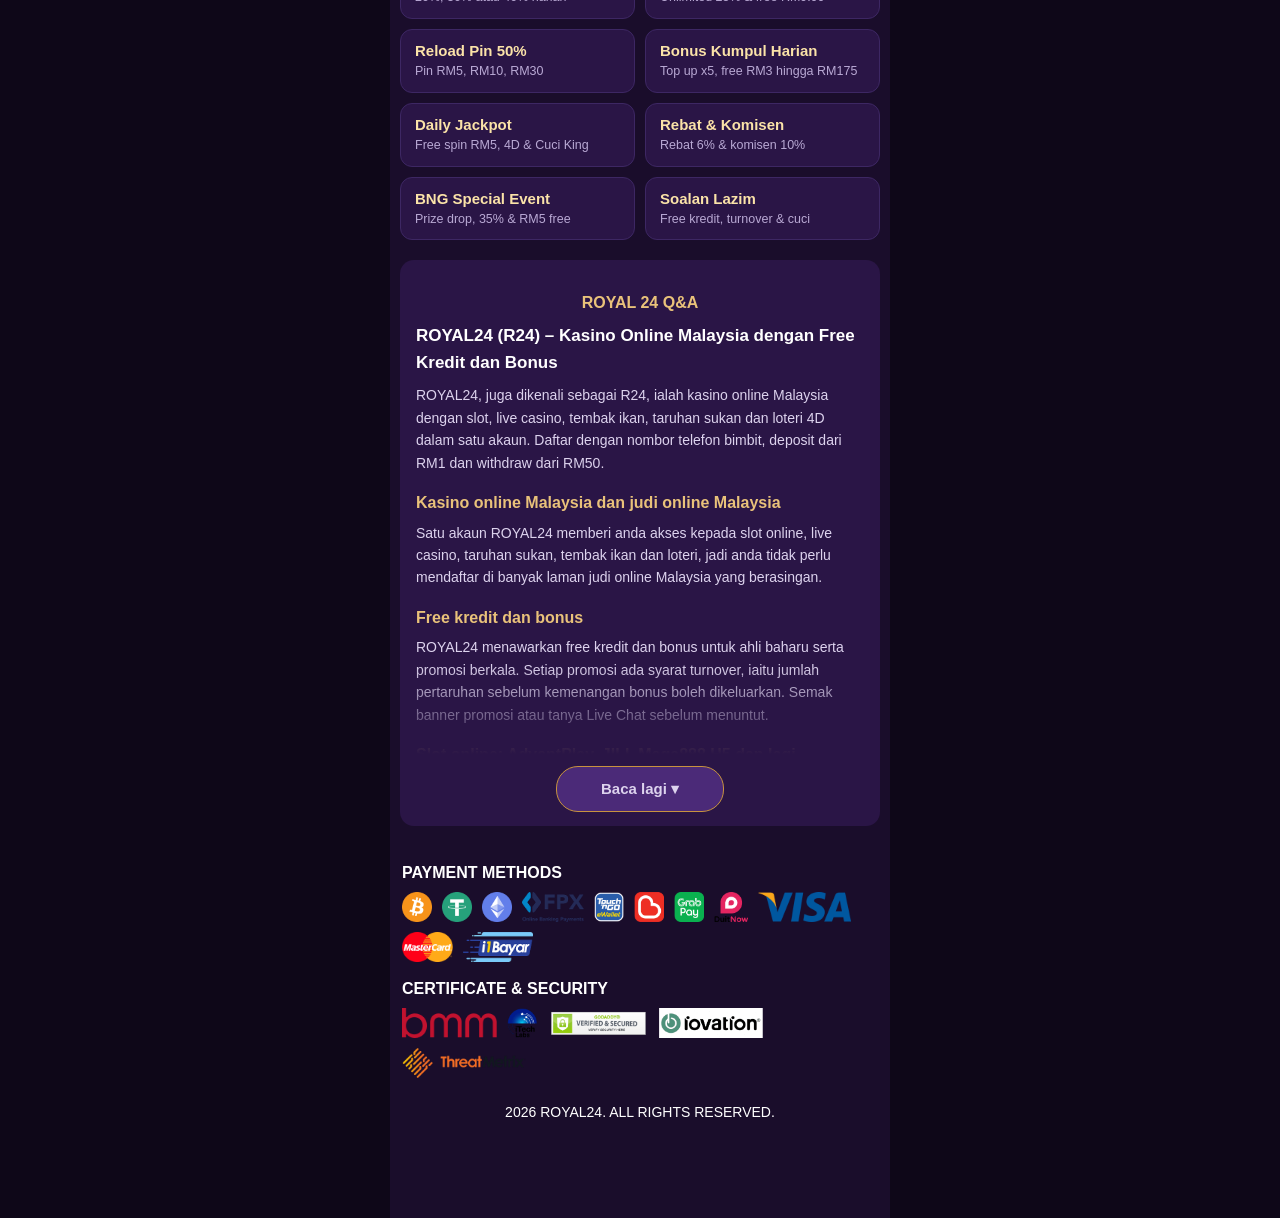
==== commit a0db22e5: "Add Malay promotions guide and show guides as a card grid Co-Authored-By: Claude Opus 5.5 <noreply@a" ====
--- a/index.html
+++ b/index.html
@@ -131,6 +131,27 @@
     <a class="promo" data-link="gameTips"><img src="assets/ui/game-tips.jpg" alt="Royal24 slot game tips and bet ratio" width="1000" height="143" loading="lazy"></a>
 
     <!-- Search-engine content, folded behind "Baca lagi" by collapse.js. -->
+    <section class="guide-grid-wrap home-grid" aria-label="Panduan ROYAL24">
+      <h2 class="guide-grid-title">Panduan ROYAL24</h2>
+      <div class="guide-grid">
+        <a href="register"><b>Register</b><span>Cara daftar akaun</span></a>
+        <a href="register#login"><b>Login</b><span>Masuk semula ke akaun anda</span></a>
+        <a href="deposit"><b>Deposit</b><span>Min RM1, FPX, e-wallet &amp; kripto</span></a>
+        <a href="cuci"><b>Cuci (Withdraw)</b><span>Min RM50, langkah &amp; syarat</span></a>
+        <a href="app-download"><b>App Download</b><span>App ROYAL24 Android &amp; iOS</span></a>
+        <a href="promotions"><b>Semua Promosi</b><span>Semua bonus dan tawaran</span></a>
+        <a href="promotions#free"><b>Free RM30</b><span>Daftar baru &amp; 365 hari RM10</span></a>
+        <a href="promotions#kaki-slot"><b>Welcome Bonus 100%</b><span>Daily 20%, weekend 30%, unlimited 10%</span></a>
+        <a href="promotions#no-turnover"><b>Tanpa Turnover</b><span>20%, 30% atau 40% harian</span></a>
+        <a href="promotions#ewallet"><b>E-Wallet &amp; TNG Pin</b><span>Unlimited 25% &amp; free RM9.99</span></a>
+        <a href="promotions#pin"><b>Reload Pin 50%</b><span>Pin RM5, RM10, RM30</span></a>
+        <a href="promotions#kumpul"><b>Bonus Kumpul Harian</b><span>Top up x5, free RM3 hingga RM175</span></a>
+        <a href="promotions#jackpot"><b>Daily Jackpot</b><span>Free spin RM5, 4D &amp; Cuci King</span></a>
+        <a href="promotions#rebate"><b>Rebat &amp; Komisen</b><span>Rebat 6% &amp; komisen 10%</span></a>
+        <a href="promotions#event"><b>BNG Special Event</b><span>Prize drop, 35% &amp; RM5 free</span></a>
+        <a href="faq"><b>Soalan Lazim</b><span>Free kredit, turnover &amp; cuci</span></a>
+      </div>
+    </section>
     <section class="seo">
       <h2 class="qa-title">ROYAL 24 Q&amp;A</h2>
       <h1>ROYAL24 (R24) – Kasino Online Malaysia dengan Free Kredit dan Bonus</h1>
@@ -161,19 +182,11 @@
         <p>Selain taruhan sukan biasa, cuba sukan maya yang berlangsung sepanjang hari, atau ramal keputusan tepat perlawanan bola sepak melalui Correct Score untuk peluang menang besar.</p>
 
         <h2>Bonus selamat datang dan cashback</h2>
+        <p>Lihat <a href="promotions">senarai penuh promosi ROYAL24</a>: free RM30, welcome bonus 100%, bonus tanpa turnover dan banyak lagi.</p>
         <p>Ahli baharu boleh menuntut bonus selamat datang dan free kredit, manakala ahli aktif menikmati rebat dan cashback berkala. Semak banner promosi untuk tawaran terkini dan baca syarat turnover sebelum menuntut.</p>
 
         <h2>Deposit RM10 atau RM1: mula dengan modal kecil</h2>
         <p>Deposit bermula dari RM1, jadi deposit RM10 sudah cukup untuk mencuba banyak slot dan kategori 1:100. Lihat <a href="deposit">panduan deposit dan withdraw ROYAL24</a> untuk semua kaedah pembayaran.</p>
-
-        <h2>Panduan ROYAL24</h2>
-        <ul>
-          <li><a href="register">Panduan daftar dan login ROYAL24</a></li>
-          <li><a href="deposit">Panduan deposit dan withdraw ROYAL24</a></li>
-          <li><a href="app-download">Panduan muat turun app ROYAL24 (APK &amp; iOS)</a></li>
-          <li><a href="cuci">Cara cuci di ROYAL24: panduan cuci dan withdraw</a></li>
-          <li><a href="faq">Soalan lazim ROYAL24</a></li>
-        </ul>
 
         <h2>Referral: kongsi dan dapat lebih</h2>
         <p>Tekan Invite atau Copy Link untuk berkongsi pautan referral anda, dan semak Downline untuk melihat rakan yang menyertai melalui pautan anda.</p>
--- a/styles.css
+++ b/styles.css
@@ -180,3 +180,19 @@
 @media (prefers-reduced-motion: reduce) {
   .mq span { animation: none; padding-left: 12px; }
 }
+
+/* ---------- Promotions tables ---------- */
+.table-wrap { overflow-x: auto; margin: 10px 0; }
+.seo table { width: 100%; border-collapse: collapse; font-size: 13px; }
+.seo th { background: var(--gold-grad); color: #2a1546; text-align: left; padding: 8px; }
+.seo td { padding: 8px; border: 1px solid var(--line); vertical-align: top; }
+
+/* ---------- Guide card grid ---------- */
+.guide-grid-wrap { margin-top: 22px; }
+.home-grid { margin: 22px 10px 0; }
+.guide-grid-title, .seo .guide-grid-title { margin: 0 0 12px; font-size: 19px; font-weight: 800; color: var(--gold); }
+.guide-grid { display: grid; grid-template-columns: repeat(2, minmax(0, 1fr)); gap: 10px; }
+.guide-grid a, .seo .guide-grid a { display: block; padding: 12px 14px; border: 1px solid var(--line); border-radius: 12px; background: var(--bg-2); text-decoration: none; transition: border-color .15s, background .15s; }
+.guide-grid a:hover { border-color: var(--gold); background: #33195a; }
+.guide-grid b { display: block; font-size: 15px; color: #fbe3a8; }
+.guide-grid span { display: block; margin-top: 4px; font-size: 12.5px; line-height: 1.35; color: var(--muted); }
